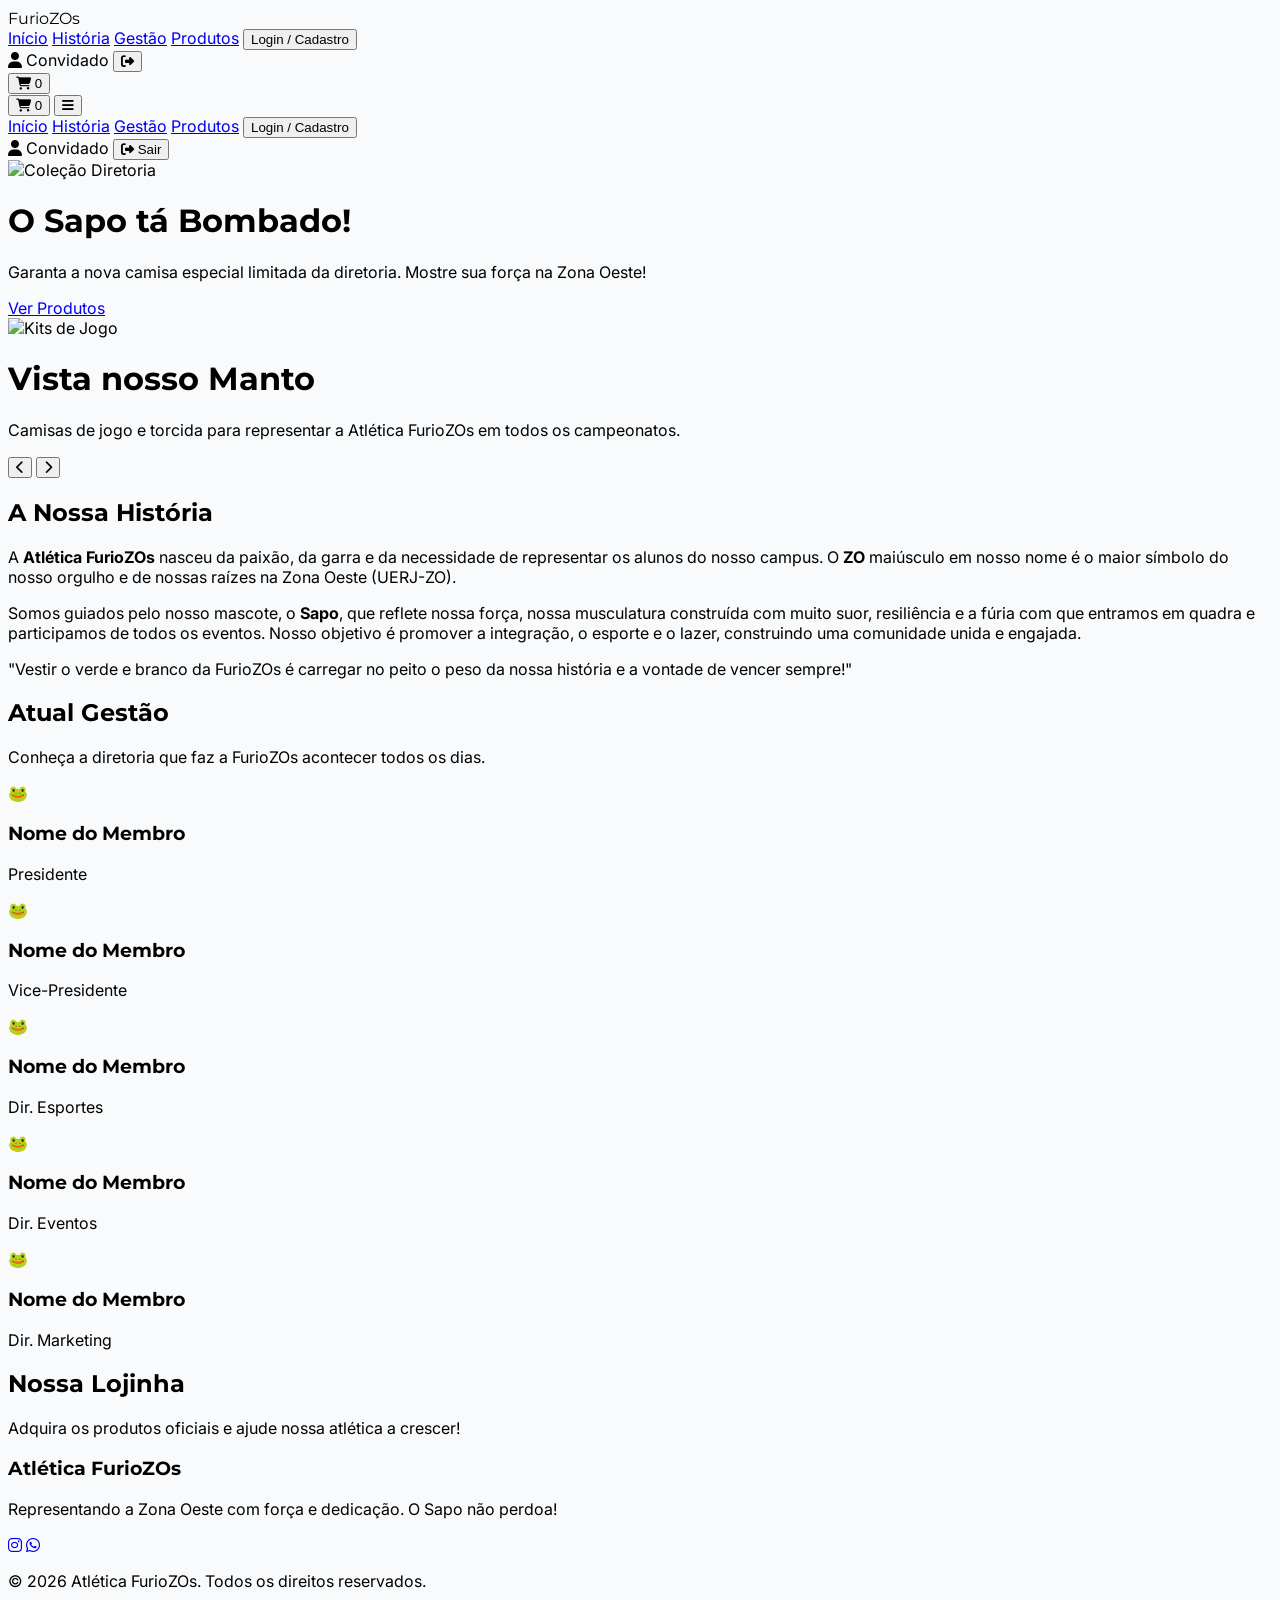
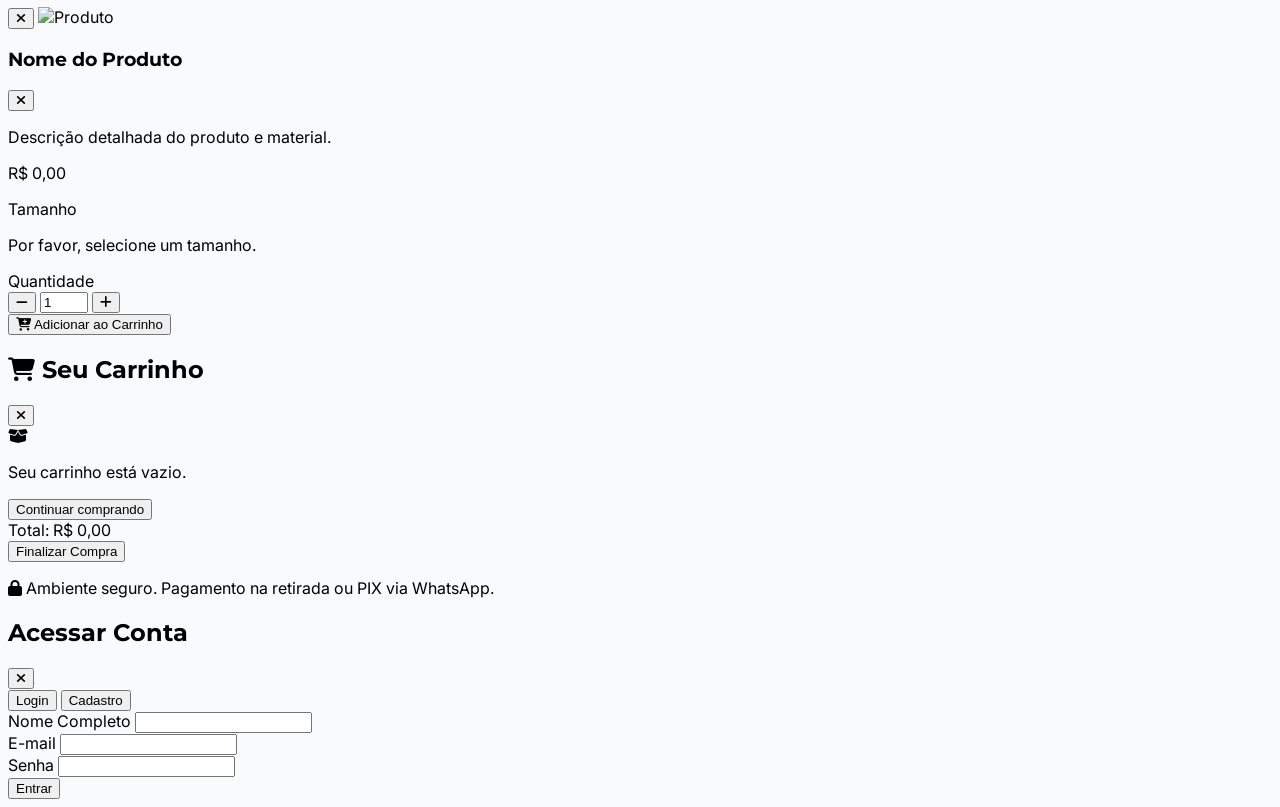
==== index.html @ 36b07b05 "FurioZOs" ====
<!DOCTYPE html>
<html lang="pt-BR">
<head>
    <meta charset="UTF-8">
    <meta name="viewport" content="width=device-width, initial-scale=1.0">
    <title>Atlética FurioZOs | Zona Oeste</title>
    
    <!-- Google Fonts -->
    <link href="https://fonts.googleapis.com/css2?family=Montserrat:wght@700;800&family=Inter:wght@400;500;600&display=swap" rel="stylesheet">
    
    <!-- FontAwesome -->
    <link rel="stylesheet" href="https://cdnjs.cloudflare.com/ajax/libs/font-awesome/6.4.0/css/all.min.css">
    
    <!-- Tailwind CSS (CDN) -->
    <script src="https://cdn.tailwindcss.com"></script>
    
    <!-- Configuração do Tailwind -->
    <script src="assets/js/tailwind-config.js"></script>
    
    <!-- Estilos Customizados -->
    <link rel="stylesheet" href="assets/css/style.css">
</head>
<body class="text-gray-800 antialiased pt-16 flex flex-col min-h-screen">

    <!-- Navbar -->
    <nav class="bg-furiozo-dark fixed w-full top-0 z-40 shadow-lg border-b-4 border-furiozo-light">
        <div class="max-w-7xl mx-auto px-4 sm:px-6 lg:px-8">
            <div class="flex justify-between items-center h-16">
                <!-- Logo -->
                <div class="flex items-center cursor-pointer" onclick="window.scrollTo(0,0)">
                    <span class="text-white font-sport text-2xl tracking-wider">
                        Furio<span class="text-furiozo-light text-3xl font-extrabold">ZOs</span>
                    </span>
                </div>
                
                <!-- Desktop Menu -->
                <div class="hidden md:flex items-center space-x-8">
                    <a href="#" class="text-white hover:text-furiozo-light font-medium transition-colors">Início</a>
                    <a href="#sobre" class="text-white hover:text-furiozo-light font-medium transition-colors">História</a>
                    <a href="#gestao" class="text-white hover:text-furiozo-light font-medium transition-colors">Gestão</a>
                    <a href="#produtos" class="text-white hover:text-furiozo-light font-medium transition-colors">Produtos</a>
                    
                    <button id="btn-login-nav" class="text-white bg-transparent border-2 border-furiozo-light hover:bg-furiozo-light hover:text-furiozo-dark px-4 py-2 rounded-full font-bold transition-all text-sm">
                        Login / Cadastro
                    </button>
                    <div id="user-info-nav" class="hidden text-furiozo-accent font-medium text-sm flex items-center gap-2">
                        <i class="fa-solid fa-user"></i> <span id="nav-username">Convidado</span>
                        <button id="btn-logout" class="ml-2 text-xs text-red-400 hover:text-red-300"><i class="fa-solid fa-sign-out-alt"></i></button>
                    </div>

                    <button id="btn-cart-nav" class="relative text-white hover:text-furiozo-light transition-colors">
                        <i class="fa-solid fa-shopping-cart text-xl"></i>
                        <span id="cart-badge" class="absolute -top-2 -right-2 bg-red-600 text-white text-xs font-bold rounded-full h-5 w-5 flex items-center justify-center">0</span>
                    </button>
                </div>

                <!-- Mobile Menu Button -->
                <div class="md:hidden flex items-center gap-4">
                    <button id="btn-cart-mobile" class="relative text-white hover:text-furiozo-light">
                        <i class="fa-solid fa-shopping-cart text-xl"></i>
                        <span id="cart-badge-mobile" class="absolute -top-2 -right-2 bg-red-600 text-white text-xs font-bold rounded-full h-5 w-5 flex items-center justify-center">0</span>
                    </button>
                    <button id="mobile-menu-btn" class="text-white hover:text-furiozo-light focus:outline-none">
                        <i class="fa-solid fa-bars text-2xl"></i>
                    </button>
                </div>
            </div>
        </div>

        <!-- Mobile Menu -->
        <div id="mobile-menu" class="hidden md:hidden bg-furiozo-dark border-t border-furiozo-light">
            <div class="px-2 pt-2 pb-3 space-y-1 sm:px-3">
                <a href="#" class="block px-3 py-2 rounded-md text-base font-medium text-white hover:bg-furiozo-light hover:text-furiozo-dark">Início</a>
                <a href="#sobre" class="block px-3 py-2 rounded-md text-base font-medium text-white hover:bg-furiozo-light hover:text-furiozo-dark">História</a>
                <a href="#gestao" class="block px-3 py-2 rounded-md text-base font-medium text-white hover:bg-furiozo-light hover:text-furiozo-dark">Gestão</a>
                <a href="#produtos" class="block px-3 py-2 rounded-md text-base font-medium text-white hover:bg-furiozo-light hover:text-furiozo-dark">Produtos</a>
                <button id="btn-login-mobile" class="w-full text-left block px-3 py-2 rounded-md text-base font-medium text-white hover:bg-furiozo-light hover:text-furiozo-dark">Login / Cadastro</button>
                <div id="user-info-mobile" class="hidden block px-3 py-2 text-furiozo-accent font-medium text-sm flex justify-between items-center">
                    <span><i class="fa-solid fa-user"></i> <span id="mobile-username">Convidado</span></span>
                    <button id="btn-logout-mobile" class="text-red-400"><i class="fa-solid fa-sign-out-alt"></i> Sair</button>
                </div>
            </div>
        </div>
    </nav>

    <!-- Hero Carousel -->
    <header class="relative w-full h-[400px] md:h-[500px] bg-gray-900 overflow-hidden">
        <div id="carousel" class="flex w-full h-full carousel-slide">
            <!-- Slide 1 -->
            <div class="min-w-full h-full relative">
                <img src="https://placehold.co/1200x500/1F4229/FFFFFF?text=Nova+Coleção+Diretoria" alt="Coleção Diretoria" class="w-full h-full object-cover opacity-60">
                <div class="absolute inset-0 flex flex-col items-center justify-center text-center p-4">
                    <h1 class="text-4xl md:text-6xl text-white font-sport mb-4 drop-shadow-lg uppercase italic">O Sapo tá <span class="text-furiozo-light">Bombado!</span></h1>
                    <p class="text-lg md:text-xl text-gray-200 mb-8 max-w-2xl font-medium">Garanta a nova camisa especial limitada da diretoria. Mostre sua força na Zona Oeste!</p>
                    <a href="#produtos" class="bg-furiozo-light text-furiozo-dark font-bold text-lg px-8 py-3 rounded-full hover:bg-white transition-all shadow-[0_0_15px_rgba(138,154,74,0.5)]">Ver Produtos</a>
                </div>
            </div>
            <!-- Slide 2 -->
            <div class="min-w-full h-full relative">
                <img src="https://placehold.co/1200x500/152c1b/8A9A4A?text=Kits+de+Jogo" alt="Kits de Jogo" class="w-full h-full object-cover opacity-70">
                <div class="absolute inset-0 flex flex-col items-center justify-center text-center p-4">
                    <h1 class="text-4xl md:text-6xl text-white font-sport mb-4 drop-shadow-lg uppercase italic">Vista nosso <span class="text-furiozo-light">Manto</span></h1>
                    <p class="text-lg md:text-xl text-gray-200 mb-8 max-w-2xl font-medium">Camisas de jogo e torcida para representar a Atlética FurioZOs em todos os campeonatos.</p>
                </div>
            </div>
        </div>
        <!-- Carousel Controls -->
        <button id="prev-slide" class="absolute left-4 top-1/2 transform -translate-y-1/2 bg-black/40 text-white p-3 rounded-full hover:bg-furiozo-light hover:text-furiozo-dark transition-colors z-10"><i class="fa-solid fa-chevron-left"></i></button>
        <button id="next-slide" class="absolute right-4 top-1/2 transform -translate-y-1/2 bg-black/40 text-white p-3 rounded-full hover:bg-furiozo-light hover:text-furiozo-dark transition-colors z-10"><i class="fa-solid fa-chevron-right"></i></button>
    </header>

    <main class="flex-grow">
        <!-- Seção: História -->
        <section id="sobre" class="py-16 bg-white">
            <div class="max-w-4xl mx-auto px-4 sm:px-6 lg:px-8 text-center">
                <h2 class="text-3xl md:text-4xl font-sport text-furiozo-dark uppercase mb-4">A Nossa <span class="text-furiozo-light">História</span></h2>
                <div class="h-1 w-24 bg-furiozo-light mx-auto mb-8 rounded"></div>
                <div class="text-gray-600 text-lg leading-relaxed space-y-6">
                    <p>A <strong class="text-furiozo-dark">Atlética FurioZOs</strong> nasceu da paixão, da garra e da necessidade de representar os alunos do nosso campus. O <strong class="text-furiozo-dark text-xl">ZO</strong> maiúsculo em nosso nome é o maior símbolo do nosso orgulho e de nossas raízes na Zona Oeste (UERJ-ZO).</p>
                    <p>Somos guiados pelo nosso mascote, o <strong class="text-furiozo-dark">Sapo</strong>, que reflete nossa força, nossa musculatura construída com muito suor, resiliência e a fúria com que entramos em quadra e participamos de todos os eventos. Nosso objetivo é promover a integração, o esporte e o lazer, construindo uma comunidade unida e engajada.</p>
                    <p class="font-bold text-furiozo-dark italic text-xl mt-8 p-6 bg-furiozo-accent/30 rounded-xl border-l-4 border-furiozo-light">
                        "Vestir o verde e branco da FurioZOs é carregar no peito o peso da nossa história e a vontade de vencer sempre!"
                    </p>
                </div>
            </div>
        </section>

        <!-- Seção: Gestão -->
        <section id="gestao" class="py-16 bg-gray-50 border-t border-gray-200">
            <div class="max-w-7xl mx-auto px-4 sm:px-6 lg:px-8 text-center">
                <h2 class="text-3xl md:text-4xl font-sport text-furiozo-dark uppercase mb-4">Atual <span class="text-furiozo-light">Gestão</span></h2>
                <div class="h-1 w-24 bg-furiozo-light mx-auto mb-4 rounded"></div>
                <p class="text-gray-600 mb-12">Conheça a diretoria que faz a FurioZOs acontecer todos os dias.</p>
                
                <div class="grid grid-cols-1 sm:grid-cols-2 lg:grid-cols-5 gap-6">
                    <!-- Card 1 -->
                    <div class="bg-white p-6 rounded-2xl shadow-sm border border-gray-100 hover:shadow-lg hover:-translate-y-1 transition-all duration-300">
                        <div class="text-6xl mb-4 drop-shadow-sm">🐸</div>
                        <h3 class="font-sport text-lg text-furiozo-dark font-bold">Nome do Membro</h3>
                        <p class="text-furiozo-light font-semibold text-sm uppercase tracking-wide mt-1">Presidente</p>
                    </div>
                    <!-- Card 2 -->
                    <div class="bg-white p-6 rounded-2xl shadow-sm border border-gray-100 hover:shadow-lg hover:-translate-y-1 transition-all duration-300">
                        <div class="text-6xl mb-4 drop-shadow-sm">🐸</div>
                        <h3 class="font-sport text-lg text-furiozo-dark font-bold">Nome do Membro</h3>
                        <p class="text-furiozo-light font-semibold text-sm uppercase tracking-wide mt-1">Vice-Presidente</p>
                    </div>
                    <!-- Card 3 -->
                    <div class="bg-white p-6 rounded-2xl shadow-sm border border-gray-100 hover:shadow-lg hover:-translate-y-1 transition-all duration-300">
                        <div class="text-6xl mb-4 drop-shadow-sm">🐸</div>
                        <h3 class="font-sport text-lg text-furiozo-dark font-bold">Nome do Membro</h3>
                        <p class="text-furiozo-light font-semibold text-sm uppercase tracking-wide mt-1">Dir. Esportes</p>
                    </div>
                    <!-- Card 4 -->
                    <div class="bg-white p-6 rounded-2xl shadow-sm border border-gray-100 hover:shadow-lg hover:-translate-y-1 transition-all duration-300">
                        <div class="text-6xl mb-4 drop-shadow-sm">🐸</div>
                        <h3 class="font-sport text-lg text-furiozo-dark font-bold">Nome do Membro</h3>
                        <p class="text-furiozo-light font-semibold text-sm uppercase tracking-wide mt-1">Dir. Eventos</p>
                    </div>
                    <!-- Card 5 -->
                    <div class="bg-white p-6 rounded-2xl shadow-sm border border-gray-100 hover:shadow-lg hover:-translate-y-1 transition-all duration-300">
                        <div class="text-6xl mb-4 drop-shadow-sm">🐸</div>
                        <h3 class="font-sport text-lg text-furiozo-dark font-bold">Nome do Membro</h3>
                        <p class="text-furiozo-light font-semibold text-sm uppercase tracking-wide mt-1">Dir. Marketing</p>
                    </div>
                </div>
            </div>
        </section>

        <!-- Shop Section -->
        <section id="produtos" class="py-16 bg-white border-t border-gray-200">
            <div class="max-w-7xl mx-auto px-4 sm:px-6 lg:px-8">
                <div class="text-center mb-12">
                    <h2 class="text-3xl md:text-4xl font-sport text-furiozo-dark uppercase">Nossa <span class="text-furiozo-light">Lojinha</span></h2>
                    <div class="h-1 w-24 bg-furiozo-light mx-auto mt-4 rounded"></div>
                    <p class="mt-4 text-gray-600">Adquira os produtos oficiais e ajude nossa atlética a crescer!</p>
                </div>

                <!-- Product Grid -->
                <div id="product-grid" class="grid grid-cols-1 sm:grid-cols-2 lg:grid-cols-3 xl:grid-cols-4 gap-8">
                    <!-- Cards will be injected by JS -->
                </div>
            </div>
        </section>
    </main>

    <!-- Footer -->
    <footer class="bg-furiozo-dark text-white py-8 border-t-4 border-furiozo-light">
        <div class="max-w-7xl mx-auto px-4 text-center">
            <h3 class="font-sport text-2xl mb-4">Atlética <span class="text-furiozo-light">FurioZOs</span></h3>
            <p class="text-gray-300 text-sm mb-4">Representando a Zona Oeste com força e dedicação. O Sapo não perdoa!</p>
            <div class="flex justify-center space-x-6 text-xl">
                <a href="#" class="text-gray-300 hover:text-furiozo-light transition-colors"><i class="fa-brands fa-instagram"></i></a>
                <a href="#" class="text-gray-300 hover:text-furiozo-light transition-colors"><i class="fa-brands fa-whatsapp"></i></a>
            </div>
            <p class="mt-8 text-xs text-gray-500">&copy; 2026 Atlética FurioZOs. Todos os direitos reservados.</p>
        </div>
    </footer>

    <!-- Modals and Overlays -->
    <div id="toast-container"></div>

    <!-- Backdrop for all modals -->
    <div id="modal-backdrop" class="fixed inset-0 bg-black/60 backdrop-blur-sm z-50 hidden opacity-0 transition-opacity duration-300"></div>

    <!-- Product Modal -->
    <div id="product-modal" class="fixed inset-0 z-50 hidden flex items-center justify-center p-4">
        <div class="bg-white rounded-2xl shadow-2xl max-w-3xl w-full overflow-hidden flex flex-col md:flex-row transform scale-95 opacity-0 transition-all duration-300" id="product-modal-content">
            <div class="md:w-1/2 bg-gray-100 flex items-center justify-center relative p-6">
                <button id="close-product-mobile" class="md:hidden absolute top-4 right-4 text-gray-500 hover:text-furiozo-dark text-2xl"><i class="fa-solid fa-times"></i></button>
                <img id="modal-product-img" src="" alt="Produto" class="max-w-full h-auto object-contain rounded-lg shadow-sm">
            </div>
            <div class="md:w-1/2 p-6 md:p-8 flex flex-col justify-between">
                <div>
                    <div class="flex justify-between items-start">
                        <h3 id="modal-product-name" class="text-2xl font-sport text-furiozo-dark uppercase mb-2">Nome do Produto</h3>
                        <button id="close-product" class="hidden md:block text-gray-400 hover:text-furiozo-dark text-xl transition-colors"><i class="fa-solid fa-times"></i></button>
                    </div>
                    <p id="modal-product-desc" class="text-gray-600 mb-4 text-sm">Descrição detalhada do produto e material.</p>
                    <p id="modal-product-price" class="text-3xl font-bold text-furiozo-light mb-6">R$ 0,00</p>

                    <!-- Variations -->
                    <div id="size-selector-container" class="mb-6 hidden">
                        <label class="block text-sm font-medium text-gray-700 mb-2">Tamanho</label>
                        <div class="flex space-x-3" id="size-options">
                            <!-- Sizes injected via JS -->
                        </div>
                        <p id="size-error" class="text-red-500 text-xs mt-1 hidden">Por favor, selecione um tamanho.</p>
                    </div>

                    <div class="mb-6">
                        <label class="block text-sm font-medium text-gray-700 mb-2">Quantidade</label>
                        <div class="flex items-center border border-gray-300 rounded-lg w-32 overflow-hidden">
                            <button id="qty-minus" class="px-3 py-2 bg-gray-100 hover:bg-gray-200 text-gray-600 transition-colors"><i class="fa-solid fa-minus"></i></button>
                            <input type="number" id="qty-input" value="1" min="1" max="10" class="w-full text-center py-2 bg-white text-gray-800 font-medium focus:outline-none" readonly>
                            <button id="qty-plus" class="px-3 py-2 bg-gray-100 hover:bg-gray-200 text-gray-600 transition-colors"><i class="fa-solid fa-plus"></i></button>
                        </div>
                    </div>
                </div>

                <button id="btn-add-to-cart" class="w-full bg-furiozo-dark text-white font-bold py-4 rounded-xl hover:bg-furiozo-light transition-colors uppercase tracking-wide shadow-md flex justify-center items-center gap-2">
                    <i class="fa-solid fa-cart-plus"></i> Adicionar ao Carrinho
                </button>
            </div>
        </div>
    </div>

    <!-- Cart Sidebar -->
    <div id="cart-sidebar" class="fixed inset-y-0 right-0 z-50 w-full md:w-[400px] bg-white shadow-[-5px_0_15px_rgba(0,0,0,0.1)] transform translate-x-full transition-transform duration-300 flex flex-col">
        <div class="p-6 bg-furiozo-dark text-white flex justify-between items-center border-b-4 border-furiozo-light">
            <h2 class="font-sport text-xl uppercase"><i class="fa-solid fa-shopping-cart mr-2"></i> Seu Carrinho</h2>
            <button id="close-cart" class="text-white hover:text-furiozo-light text-xl transition-colors"><i class="fa-solid fa-times"></i></button>
        </div>
        
        <div id="cart-items-container" class="flex-grow p-4 overflow-y-auto space-y-4 bg-gray-50">
            <!-- Cart items injected via JS -->
            <div id="empty-cart-msg" class="text-center text-gray-500 py-10 hidden">
                <i class="fa-solid fa-box-open text-4xl mb-3 text-gray-300"></i>
                <p>Seu carrinho está vazio.</p>
                <button id="btn-continue-shopping" class="mt-4 text-furiozo-light font-bold hover:underline">Continuar comprando</button>
            </div>
        </div>

        <div class="p-6 bg-white border-t border-gray-200 shadow-[0_-5px_10px_rgba(0,0,0,0.05)]">
            <div class="flex justify-between items-center mb-4 text-lg">
                <span class="font-medium text-gray-600">Total:</span>
                <span id="cart-total" class="font-bold text-2xl text-furiozo-dark">R$ 0,00</span>
            </div>
            <button id="btn-checkout" class="w-full bg-furiozo-light text-furiozo-dark font-bold py-4 rounded-xl hover:bg-furiozo-dark hover:text-white transition-colors uppercase tracking-wide">
                Finalizar Compra
            </button>
            <p class="text-xs text-center text-gray-500 mt-3"><i class="fa-solid fa-lock text-gray-400"></i> Ambiente seguro. Pagamento na retirada ou PIX via WhatsApp.</p>
        </div>
    </div>

    <!-- Auth Modal (Login/Register) -->
    <div id="auth-modal" class="fixed inset-0 z-50 hidden flex items-center justify-center p-4">
        <div class="bg-white rounded-2xl shadow-2xl w-full max-w-md overflow-hidden transform scale-95 opacity-0 transition-all duration-300" id="auth-modal-content">
            <div class="bg-furiozo-dark p-6 flex justify-between items-center border-b-4 border-furiozo-light">
                <h2 class="font-sport text-xl text-white uppercase" id="auth-title">Acessar Conta</h2>
                <button id="close-auth" class="text-white hover:text-furiozo-light text-xl transition-colors"><i class="fa-solid fa-times"></i></button>
            </div>
            
            <div class="p-6 md:p-8">
                <!-- Toggle Mode -->
                <div class="flex bg-gray-100 p-1 rounded-lg mb-6">
                    <button id="tab-login" class="flex-1 py-2 text-sm font-bold rounded-md bg-white shadow-sm text-furiozo-dark transition-all">Login</button>
                    <button id="tab-register" class="flex-1 py-2 text-sm font-bold rounded-md text-gray-500 hover:text-furiozo-dark transition-all">Cadastro</button>
                </div>

                <form id="auth-form" class="space-y-4">
                    <div id="name-field" class="hidden">
                        <label class="block text-sm font-medium text-gray-700 mb-1">Nome Completo</label>
                        <input type="text" id="auth-name" class="w-full px-4 py-2 border border-gray-300 rounded-lg focus:ring-2 focus:ring-furiozo-light focus:border-furiozo-light outline-none transition-all">
                    </div>
                    <div>
                        <label class="block text-sm font-medium text-gray-700 mb-1">E-mail</label>
                        <input type="email" id="auth-email" required class="w-full px-4 py-2 border border-gray-300 rounded-lg focus:ring-2 focus:ring-furiozo-light focus:border-furiozo-light outline-none transition-all">
                    </div>
                    <div>
                        <label class="block text-sm font-medium text-gray-700 mb-1">Senha</label>
                        <input type="password" id="auth-pass" required minlength="6" class="w-full px-4 py-2 border border-gray-300 rounded-lg focus:ring-2 focus:ring-furiozo-light focus:border-furiozo-light outline-none transition-all">
                    </div>
                    
                    <div id="auth-error" class="text-red-500 text-sm hidden font-medium text-center bg-red-50 p-2 rounded"></div>

                    <button type="submit" id="btn-auth-submit" class="w-full bg-furiozo-dark text-white font-bold py-3 rounded-lg hover:bg-furiozo-light transition-colors mt-2">
                        Entrar
                    </button>
                </form>
            </div>
        </div>
    </div>

    <!-- Scripts Principal -->
    <script type="module" src="assets/js/main.js"></script>
</body>
</html>
---- assets/css/style.css ----
/* style.css */
html {
  scroll-behavior: smooth;
}

body {
  font-family: 'Inter', sans-serif;
  background-color: #f8fafc;
}

h1,
h2,
h3,
.font-sport {
  font-family: 'Montserrat', sans-serif;
}

/* Custom Scrollbar */
::-webkit-scrollbar {
  width: 8px;
}

::-webkit-scrollbar-track {
  background: #f1f1f1;
}

::-webkit-scrollbar-thumb {
  background: #8A9A4A;
  border-radius: 4px;
}

::-webkit-scrollbar-thumb:hover {
  background: #1F4229;
}

/* Carousel Transitions */
.carousel-slide {
  transition: transform 0.5s ease-in-out;
}

/* Modal Transitions */
.modal-enter {
  opacity: 0;
  transform: scale(0.9);
}

.modal-enter-active {
  opacity: 1;
  transform: scale(1);
  transition: opacity 300ms, transform 300ms;
}

/* Toast */
#toast-container {
  position: fixed;
  bottom: 20px;
  right: 20px;
  z-index: 100;
}

.toast {
  background: #1F4229;
  color: white;
  padding: 12px 24px;
  border-radius: 8px;
  margin-top: 10px;
  box-shadow: 0 4px 6px rgba(0, 0, 0, 0.1);
  opacity: 0;
  animation: fadein 0.5s forwards, fadeout 0.5s 2.5s forwards;
  display: flex;
  align-items: center;
  gap: 8px;
  font-weight: 500;
}

@keyframes fadein {
  from {
    opacity: 0;
    transform: translateY(20px);
  }

  to {
    opacity: 1;
    transform: translateY(0);
  }
}

@keyframes fadeout {
  from {
    opacity: 1;
    transform: translateY(0);
  }

  to {
    opacity: 0;
    transform: translateY(20px);
  }
}
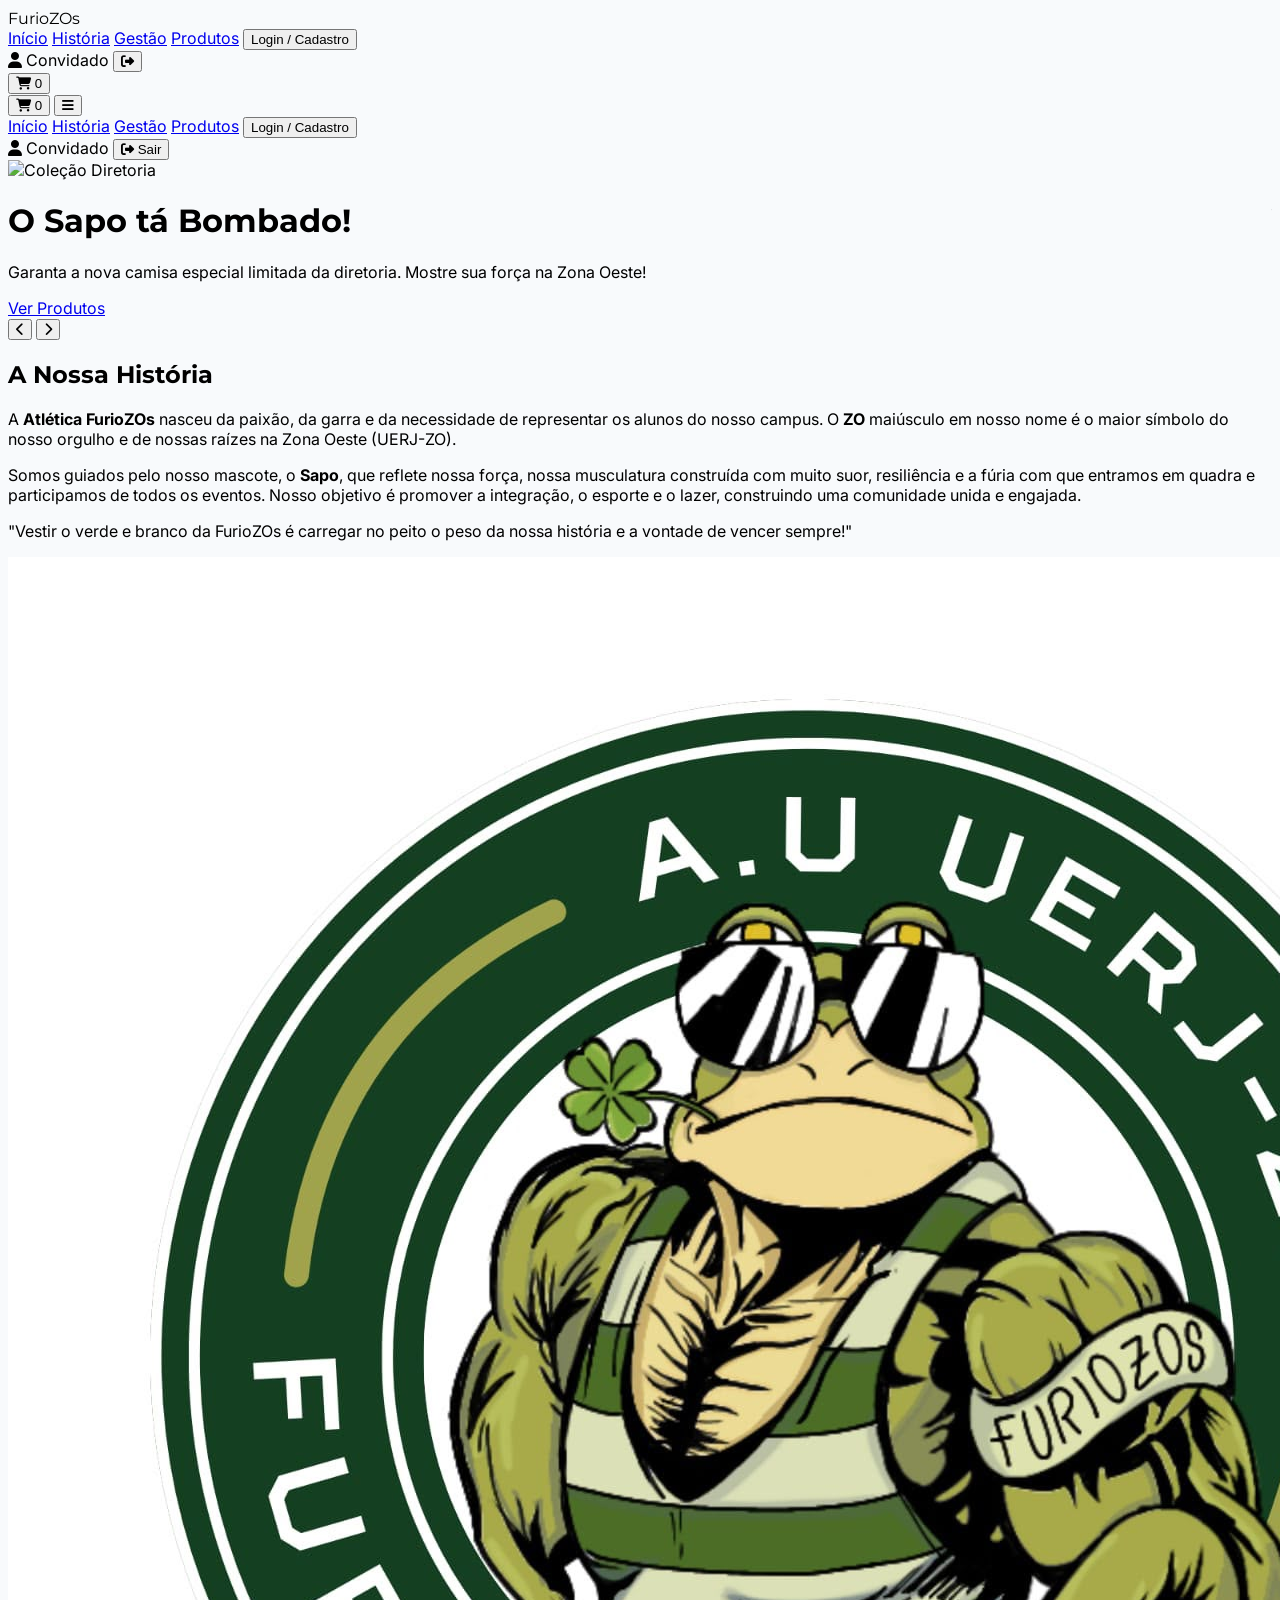
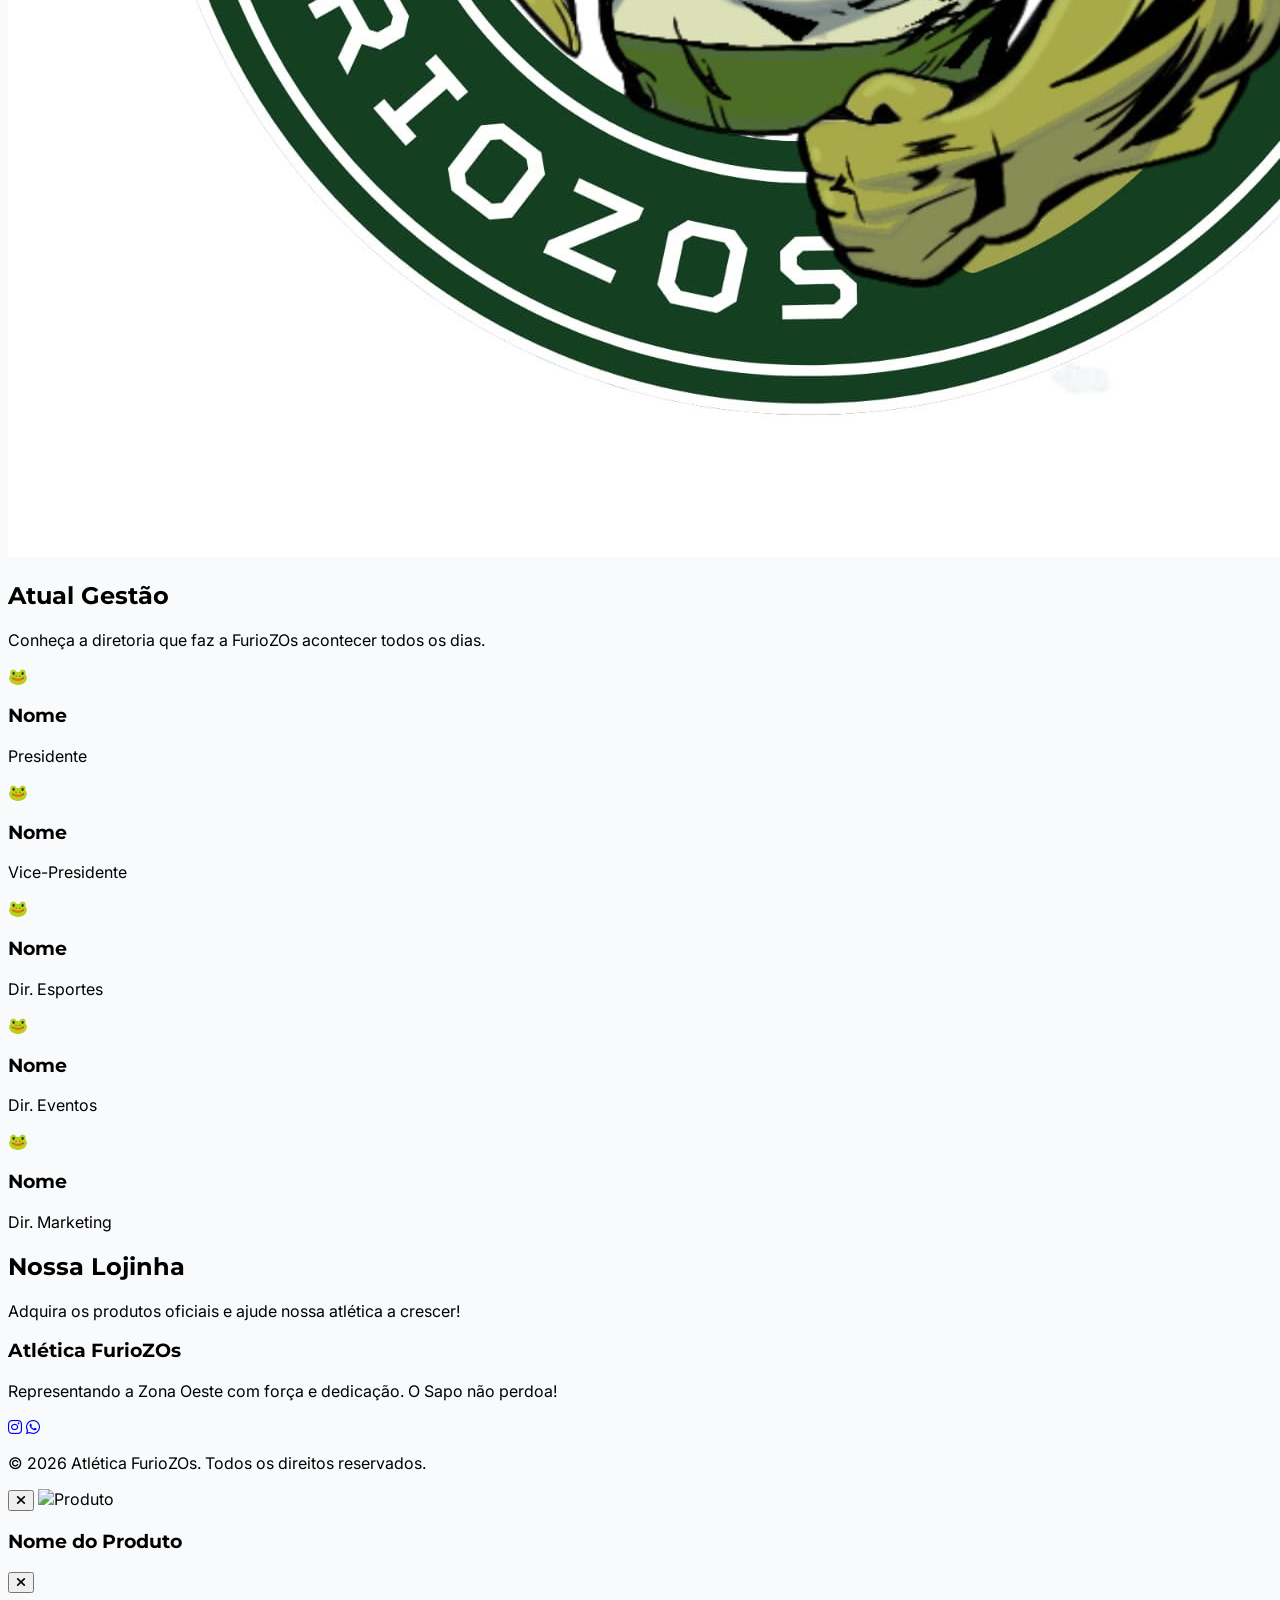
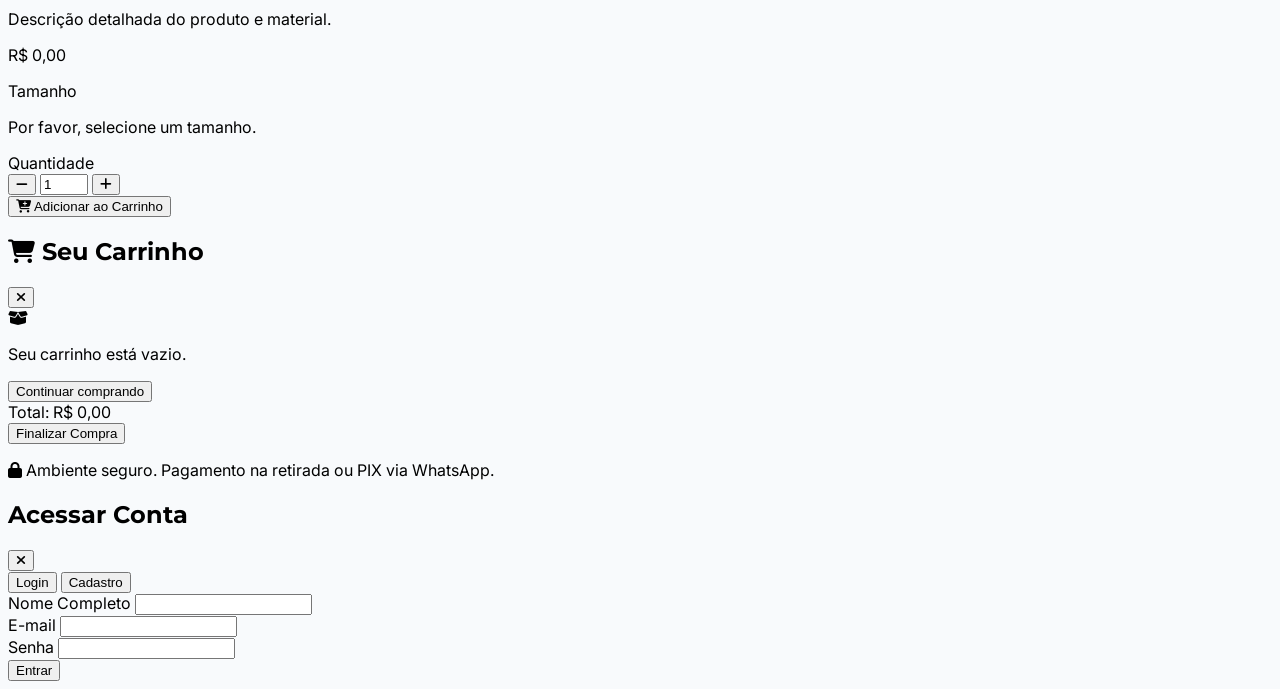
==== commit 2401a040: "Atualizando os codigos bases dos arquivos do site." ====
--- a/index.html
+++ b/index.html
@@ -14,13 +14,19 @@
     <!-- Tailwind CSS (CDN) -->
     <script src="https://cdn.tailwindcss.com"></script>
     
+    <!-- Swiper CSS -->
+    <link rel="stylesheet" href="https://cdn.jsdelivr.net/npm/swiper@11/swiper-bundle.min.css" />
+    
     <!-- Configuração do Tailwind -->
     <script src="assets/js/tailwind-config.js"></script>
     
     <!-- Estilos Customizados -->
     <link rel="stylesheet" href="assets/css/style.css">
 </head>
-<body class="text-gray-800 antialiased pt-16 flex flex-col min-h-screen">
+<body class="text-gray-800 antialiased pt-16 flex flex-col min-h-screen bg-furiozo-accent/10">
+
+    <!-- Marca d'água da Atlética de Fundo -->
+    <div class="fixed inset-0 z-[-1] pointer-events-none bg-[url('assets/img/logo-atletica.jpg')] bg-center bg-no-repeat bg-[length:500px] opacity-10"></div>
 
     <!-- Navbar -->
     <nav class="bg-furiozo-dark fixed w-full top-0 z-40 shadow-lg border-b-4 border-furiozo-light">
@@ -83,97 +89,118 @@
         </div>
     </nav>
 
-    <!-- Hero Carousel -->
-    <header class="relative w-full h-[400px] md:h-[500px] bg-gray-900 overflow-hidden">
-        <div id="carousel" class="flex w-full h-full carousel-slide">
-            <!-- Slide 1 -->
-            <div class="min-w-full h-full relative">
-                <img src="https://placehold.co/1200x500/1F4229/FFFFFF?text=Nova+Coleção+Diretoria" alt="Coleção Diretoria" class="w-full h-full object-cover opacity-60">
-                <div class="absolute inset-0 flex flex-col items-center justify-center text-center p-4">
-                    <h1 class="text-4xl md:text-6xl text-white font-sport mb-4 drop-shadow-lg uppercase italic">O Sapo tá <span class="text-furiozo-light">Bombado!</span></h1>
-                    <p class="text-lg md:text-xl text-gray-200 mb-8 max-w-2xl font-medium">Garanta a nova camisa especial limitada da diretoria. Mostre sua força na Zona Oeste!</p>
-                    <a href="#produtos" class="bg-furiozo-light text-furiozo-dark font-bold text-lg px-8 py-3 rounded-full hover:bg-white transition-all shadow-[0_0_15px_rgba(138,154,74,0.5)]">Ver Produtos</a>
-                </div>
-            </div>
-            <!-- Slide 2 -->
-            <div class="min-w-full h-full relative">
-                <img src="https://placehold.co/1200x500/152c1b/8A9A4A?text=Kits+de+Jogo" alt="Kits de Jogo" class="w-full h-full object-cover opacity-70">
-                <div class="absolute inset-0 flex flex-col items-center justify-center text-center p-4">
-                    <h1 class="text-4xl md:text-6xl text-white font-sport mb-4 drop-shadow-lg uppercase italic">Vista nosso <span class="text-furiozo-light">Manto</span></h1>
-                    <p class="text-lg md:text-xl text-gray-200 mb-8 max-w-2xl font-medium">Camisas de jogo e torcida para representar a Atlética FurioZOs em todos os campeonatos.</p>
-                </div>
-            </div>
-        </div>
-        <!-- Carousel Controls -->
+    <!-- Hero Carousel (Swiper) -->
+    <header class="relative w-full h-[400px] md:h-[500px] bg-gray-900 overflow-hidden border-b border-furiozo-light/50">
+        <!-- Swiper Container principal -->
+        <div class="swiper mySwiper w-full h-full">
+            <div class="swiper-wrapper">
+                
+                <!-- Slide 1 -->
+                <div class="swiper-slide relative">
+                    <img src="https://placehold.co/1200x500/1F4229/FFFFFF?text=Nova+Coleção+Diretoria" alt="Coleção Diretoria" class="w-full h-full object-cover opacity-60">
+                    <div class="absolute inset-0 flex flex-col items-center justify-center text-center p-4">
+                        <h1 class="text-4xl md:text-6xl text-white font-sport mb-4 drop-shadow-lg uppercase italic">O Sapo tá <span class="text-furiozo-light">Bombado!</span></h1>
+                        <p class="text-lg md:text-xl text-gray-200 mb-8 max-w-2xl font-medium">Garanta a nova camisa especial limitada da diretoria. Mostre sua força na Zona Oeste!</p>
+                        <a href="#produtos" class="bg-furiozo-light text-furiozo-dark font-bold text-lg px-8 py-3 rounded-full hover:bg-white transition-all shadow-[0_0_15px_rgba(138,154,74,0.5)]">Ver Produtos</a>
+                    </div>
+                </div>
+
+                <!-- Slide 2 -->
+                <div class="swiper-slide relative">
+                    <img src="https://placehold.co/1200x500/152c1b/8A9A4A?text=Kits+de+Jogo" alt="Kits de Jogo" class="w-full h-full object-cover opacity-70">
+                    <div class="absolute inset-0 flex flex-col items-center justify-center text-center p-4">
+                        <h1 class="text-4xl md:text-6xl text-white font-sport mb-4 drop-shadow-lg uppercase italic">Vista nosso <span class="text-furiozo-light">Manto</span></h1>
+                        <p class="text-lg md:text-xl text-gray-200 mb-8 max-w-2xl font-medium">Camisas de jogo e torcida para representar a Atlética FurioZOs em todos os campeonatos.</p>
+                    </div>
+                </div>
+
+            </div>
+        </div>
+
+        <!-- Botões de Controle por cima de tudo -->
         <button id="prev-slide" class="absolute left-4 top-1/2 transform -translate-y-1/2 bg-black/40 text-white p-3 rounded-full hover:bg-furiozo-light hover:text-furiozo-dark transition-colors z-10"><i class="fa-solid fa-chevron-left"></i></button>
         <button id="next-slide" class="absolute right-4 top-1/2 transform -translate-y-1/2 bg-black/40 text-white p-3 rounded-full hover:bg-furiozo-light hover:text-furiozo-dark transition-colors z-10"><i class="fa-solid fa-chevron-right"></i></button>
     </header>
 
     <main class="flex-grow">
         <!-- Seção: História -->
-        <section id="sobre" class="py-16 bg-white">
-            <div class="max-w-4xl mx-auto px-4 sm:px-6 lg:px-8 text-center">
-                <h2 class="text-3xl md:text-4xl font-sport text-furiozo-dark uppercase mb-4">A Nossa <span class="text-furiozo-light">História</span></h2>
-                <div class="h-1 w-24 bg-furiozo-light mx-auto mb-8 rounded"></div>
-                <div class="text-gray-600 text-lg leading-relaxed space-y-6">
-                    <p>A <strong class="text-furiozo-dark">Atlética FurioZOs</strong> nasceu da paixão, da garra e da necessidade de representar os alunos do nosso campus. O <strong class="text-furiozo-dark text-xl">ZO</strong> maiúsculo em nosso nome é o maior símbolo do nosso orgulho e de nossas raízes na Zona Oeste (UERJ-ZO).</p>
-                    <p>Somos guiados pelo nosso mascote, o <strong class="text-furiozo-dark">Sapo</strong>, que reflete nossa força, nossa musculatura construída com muito suor, resiliência e a fúria com que entramos em quadra e participamos de todos os eventos. Nosso objetivo é promover a integração, o esporte e o lazer, construindo uma comunidade unida e engajada.</p>
-                    <p class="font-bold text-furiozo-dark italic text-xl mt-8 p-6 bg-furiozo-accent/30 rounded-xl border-l-4 border-furiozo-light">
-                        "Vestir o verde e branco da FurioZOs é carregar no peito o peso da nossa história e a vontade de vencer sempre!"
-                    </p>
+        <section id="sobre" class="py-20 bg-furiozo-accent/30 overflow-hidden relative">
+            <div class="max-w-7xl mx-auto px-4 sm:px-6 lg:px-8">
+                <div class="grid grid-cols-1 lg:grid-cols-2 gap-12 items-center relative z-10">
+                    
+                    <!-- Coluna de Texto (Esquerda) -->
+                    <div class="text-left">
+                        <h2 class="text-3xl md:text-4xl font-sport text-furiozo-dark uppercase mb-4">A Nossa <span class="text-furiozo-light">História</span></h2>
+                        <div class="h-1 w-24 bg-furiozo-light mb-8 rounded"></div>
+                        
+                        <div class="text-gray-700 text-lg leading-relaxed space-y-6">
+                            <p>A <strong class="text-furiozo-dark">Atlética FurioZOs</strong> nasceu da paixão, da garra e da necessidade de representar os alunos do nosso campus. O <strong class="text-furiozo-dark text-xl">ZO</strong> maiúsculo em nosso nome é o maior símbolo do nosso orgulho e de nossas raízes na Zona Oeste (UERJ-ZO).</p>
+                            <p>Somos guiados pelo nosso mascote, o <strong class="text-furiozo-dark">Sapo</strong>, que reflete nossa força, nossa musculatura construída com muito suor, resiliência e a fúria com que entramos em quadra e participamos de todos os eventos. Nosso objetivo é promover a integração, o esporte e o lazer, construindo uma comunidade unida e engajada.</p>
+                            <p class="font-bold text-furiozo-dark italic text-xl mt-8 p-6 bg-white/80 backdrop-blur-sm rounded-xl border-l-4 border-furiozo-light shadow-sm">
+                                "Vestir o verde e branco da FurioZOs é carregar no peito o peso da nossa história e a vontade de vencer sempre!"
+                            </p>
+                        </div>
+                    </div>
+                    
+                    <!-- Coluna da Imagem (Direita) -->
+                    <div class="relative flex justify-center lg:justify-end mt-10 lg:mt-0">
+                        <img src="assets/img/historia.jpg" alt="História FurioZOs" class="rounded-2xl shadow-2xl object-cover w-full max-w-md relative z-10 hover:scale-[1.02] transition-transform duration-500 border-4 border-white">
+                        <!-- Offset shadow -->
+                        <div class="absolute bg-furiozo-light/40 w-full h-full max-w-md rounded-2xl top-6 -right-2 lg:-right-6 z-0"></div>
+                    </div>
+
                 </div>
             </div>
         </section>
 
         <!-- Seção: Gestão -->
-        <section id="gestao" class="py-16 bg-gray-50 border-t border-gray-200">
-            <div class="max-w-7xl mx-auto px-4 sm:px-6 lg:px-8 text-center">
-                <h2 class="text-3xl md:text-4xl font-sport text-furiozo-dark uppercase mb-4">Atual <span class="text-furiozo-light">Gestão</span></h2>
+        <section id="gestao" class="py-20 bg-furiozo-dark border-y-4 border-furiozo-light/50 relative">
+            <!-- Padrão decorativo sutil no fundo escuro -->
+            <div class="absolute inset-0 opacity-5 bg-[radial-gradient(circle_at_center,_var(--tw-gradient-stops))] from-white via-transparent to-transparent"></div>
+            
+            <div class="max-w-7xl mx-auto px-4 sm:px-6 lg:px-8 text-center relative z-10">
+                <h2 class="text-3xl md:text-4xl font-sport text-white uppercase mb-4">Atual <span class="text-furiozo-light">Gestão</span></h2>
                 <div class="h-1 w-24 bg-furiozo-light mx-auto mb-4 rounded"></div>
-                <p class="text-gray-600 mb-12">Conheça a diretoria que faz a FurioZOs acontecer todos os dias.</p>
+                <p class="text-gray-300 mb-12 text-lg">Conheça a diretoria que faz a FurioZOs acontecer todos os dias.</p>
                 
                 <div class="grid grid-cols-1 sm:grid-cols-2 lg:grid-cols-5 gap-6">
-                    <!-- Card 1 -->
-                    <div class="bg-white p-6 rounded-2xl shadow-sm border border-gray-100 hover:shadow-lg hover:-translate-y-1 transition-all duration-300">
-                        <div class="text-6xl mb-4 drop-shadow-sm">🐸</div>
-                        <h3 class="font-sport text-lg text-furiozo-dark font-bold">Nome do Membro</h3>
-                        <p class="text-furiozo-light font-semibold text-sm uppercase tracking-wide mt-1">Presidente</p>
-                    </div>
-                    <!-- Card 2 -->
-                    <div class="bg-white p-6 rounded-2xl shadow-sm border border-gray-100 hover:shadow-lg hover:-translate-y-1 transition-all duration-300">
-                        <div class="text-6xl mb-4 drop-shadow-sm">🐸</div>
-                        <h3 class="font-sport text-lg text-furiozo-dark font-bold">Nome do Membro</h3>
-                        <p class="text-furiozo-light font-semibold text-sm uppercase tracking-wide mt-1">Vice-Presidente</p>
-                    </div>
-                    <!-- Card 3 -->
-                    <div class="bg-white p-6 rounded-2xl shadow-sm border border-gray-100 hover:shadow-lg hover:-translate-y-1 transition-all duration-300">
-                        <div class="text-6xl mb-4 drop-shadow-sm">🐸</div>
-                        <h3 class="font-sport text-lg text-furiozo-dark font-bold">Nome do Membro</h3>
-                        <p class="text-furiozo-light font-semibold text-sm uppercase tracking-wide mt-1">Dir. Esportes</p>
-                    </div>
-                    <!-- Card 4 -->
-                    <div class="bg-white p-6 rounded-2xl shadow-sm border border-gray-100 hover:shadow-lg hover:-translate-y-1 transition-all duration-300">
-                        <div class="text-6xl mb-4 drop-shadow-sm">🐸</div>
-                        <h3 class="font-sport text-lg text-furiozo-dark font-bold">Nome do Membro</h3>
-                        <p class="text-furiozo-light font-semibold text-sm uppercase tracking-wide mt-1">Dir. Eventos</p>
-                    </div>
-                    <!-- Card 5 -->
-                    <div class="bg-white p-6 rounded-2xl shadow-sm border border-gray-100 hover:shadow-lg hover:-translate-y-1 transition-all duration-300">
-                        <div class="text-6xl mb-4 drop-shadow-sm">🐸</div>
-                        <h3 class="font-sport text-lg text-furiozo-dark font-bold">Nome do Membro</h3>
-                        <p class="text-furiozo-light font-semibold text-sm uppercase tracking-wide mt-1">Dir. Marketing</p>
+                    <!-- Cards (Mantidos brancos para dar contraste fortíssimo com o fundo verde escuro) -->
+                    <div class="bg-white p-6 rounded-2xl shadow-lg hover:shadow-furiozo-light/30 hover:-translate-y-2 transition-all duration-300 border-b-4 border-furiozo-light">
+                        <div class="text-6xl mb-4 drop-shadow-sm">🐸</div>
+                        <h3 class="font-sport text-lg text-furiozo-dark font-bold">Nome</h3>
+                        <p class="text-furiozo-light font-bold text-sm uppercase tracking-wide mt-1">Presidente</p>
+                    </div>
+                    <div class="bg-white p-6 rounded-2xl shadow-lg hover:shadow-furiozo-light/30 hover:-translate-y-2 transition-all duration-300 border-b-4 border-furiozo-light">
+                        <div class="text-6xl mb-4 drop-shadow-sm">🐸</div>
+                        <h3 class="font-sport text-lg text-furiozo-dark font-bold">Nome</h3>
+                        <p class="text-furiozo-light font-bold text-sm uppercase tracking-wide mt-1">Vice-Presidente</p>
+                    </div>
+                    <div class="bg-white p-6 rounded-2xl shadow-lg hover:shadow-furiozo-light/30 hover:-translate-y-2 transition-all duration-300 border-b-4 border-furiozo-light">
+                        <div class="text-6xl mb-4 drop-shadow-sm">🐸</div>
+                        <h3 class="font-sport text-lg text-furiozo-dark font-bold">Nome</h3>
+                        <p class="text-furiozo-light font-bold text-sm uppercase tracking-wide mt-1">Dir. Esportes</p>
+                    </div>
+                    <div class="bg-white p-6 rounded-2xl shadow-lg hover:shadow-furiozo-light/30 hover:-translate-y-2 transition-all duration-300 border-b-4 border-furiozo-light">
+                        <div class="text-6xl mb-4 drop-shadow-sm">🐸</div>
+                        <h3 class="font-sport text-lg text-furiozo-dark font-bold">Nome</h3>
+                        <p class="text-furiozo-light font-bold text-sm uppercase tracking-wide mt-1">Dir. Eventos</p>
+                    </div>
+                    <div class="bg-white p-6 rounded-2xl shadow-lg hover:shadow-furiozo-light/30 hover:-translate-y-2 transition-all duration-300 border-b-4 border-furiozo-light">
+                        <div class="text-6xl mb-4 drop-shadow-sm">🐸</div>
+                        <h3 class="font-sport text-lg text-furiozo-dark font-bold">Nome</h3>
+                        <p class="text-furiozo-light font-bold text-sm uppercase tracking-wide mt-1">Dir. Marketing</p>
                     </div>
                 </div>
             </div>
         </section>
 
         <!-- Shop Section -->
-        <section id="produtos" class="py-16 bg-white border-t border-gray-200">
+        <section id="produtos" class="py-20 bg-gradient-to-b from-furiozo-accent/60 to-furiozo-accent/20">
             <div class="max-w-7xl mx-auto px-4 sm:px-6 lg:px-8">
                 <div class="text-center mb-12">
                     <h2 class="text-3xl md:text-4xl font-sport text-furiozo-dark uppercase">Nossa <span class="text-furiozo-light">Lojinha</span></h2>
                     <div class="h-1 w-24 bg-furiozo-light mx-auto mt-4 rounded"></div>
-                    <p class="mt-4 text-gray-600">Adquira os produtos oficiais e ajude nossa atlética a crescer!</p>
+                    <p class="mt-4 text-gray-700 text-lg">Adquira os produtos oficiais e ajude nossa atlética a crescer!</p>
                 </div>
 
                 <!-- Product Grid -->
@@ -190,7 +217,7 @@
             <h3 class="font-sport text-2xl mb-4">Atlética <span class="text-furiozo-light">FurioZOs</span></h3>
             <p class="text-gray-300 text-sm mb-4">Representando a Zona Oeste com força e dedicação. O Sapo não perdoa!</p>
             <div class="flex justify-center space-x-6 text-xl">
-                <a href="#" class="text-gray-300 hover:text-furiozo-light transition-colors"><i class="fa-brands fa-instagram"></i></a>
+                <a href="https://www.instagram.com/atleticauerjzo/" class="text-gray-300 hover:text-furiozo-light transition-colors" target="_blank" rel="noopener noreferrer"><i class="fa-brands fa-instagram"></i></a>
                 <a href="#" class="text-gray-300 hover:text-furiozo-light transition-colors"><i class="fa-brands fa-whatsapp"></i></a>
             </div>
             <p class="mt-8 text-xs text-gray-500">&copy; 2026 Atlética FurioZOs. Todos os direitos reservados.</p>
@@ -219,12 +246,10 @@
                     <p id="modal-product-desc" class="text-gray-600 mb-4 text-sm">Descrição detalhada do produto e material.</p>
                     <p id="modal-product-price" class="text-3xl font-bold text-furiozo-light mb-6">R$ 0,00</p>
 
-                    <!-- Variations -->
                     <div id="size-selector-container" class="mb-6 hidden">
                         <label class="block text-sm font-medium text-gray-700 mb-2">Tamanho</label>
-                        <div class="flex space-x-3" id="size-options">
-                            <!-- Sizes injected via JS -->
-                        </div>
+                        <!-- Flex wrap adicionado aqui para tamanhos extras não quebrarem a tela -->
+                        <div class="flex flex-wrap gap-3" id="size-options"></div>
                         <p id="size-error" class="text-red-500 text-xs mt-1 hidden">Por favor, selecione um tamanho.</p>
                     </div>
 
@@ -253,7 +278,6 @@
         </div>
         
         <div id="cart-items-container" class="flex-grow p-4 overflow-y-auto space-y-4 bg-gray-50">
-            <!-- Cart items injected via JS -->
             <div id="empty-cart-msg" class="text-center text-gray-500 py-10 hidden">
                 <i class="fa-solid fa-box-open text-4xl mb-3 text-gray-300"></i>
                 <p>Seu carrinho está vazio.</p>
@@ -273,21 +297,18 @@
         </div>
     </div>
 
-    <!-- Auth Modal (Login/Register) -->
+    <!-- Auth Modal -->
     <div id="auth-modal" class="fixed inset-0 z-50 hidden flex items-center justify-center p-4">
         <div class="bg-white rounded-2xl shadow-2xl w-full max-w-md overflow-hidden transform scale-95 opacity-0 transition-all duration-300" id="auth-modal-content">
             <div class="bg-furiozo-dark p-6 flex justify-between items-center border-b-4 border-furiozo-light">
                 <h2 class="font-sport text-xl text-white uppercase" id="auth-title">Acessar Conta</h2>
                 <button id="close-auth" class="text-white hover:text-furiozo-light text-xl transition-colors"><i class="fa-solid fa-times"></i></button>
             </div>
-            
             <div class="p-6 md:p-8">
-                <!-- Toggle Mode -->
                 <div class="flex bg-gray-100 p-1 rounded-lg mb-6">
                     <button id="tab-login" class="flex-1 py-2 text-sm font-bold rounded-md bg-white shadow-sm text-furiozo-dark transition-all">Login</button>
                     <button id="tab-register" class="flex-1 py-2 text-sm font-bold rounded-md text-gray-500 hover:text-furiozo-dark transition-all">Cadastro</button>
                 </div>
-
                 <form id="auth-form" class="space-y-4">
                     <div id="name-field" class="hidden">
                         <label class="block text-sm font-medium text-gray-700 mb-1">Nome Completo</label>
@@ -301,9 +322,7 @@
                         <label class="block text-sm font-medium text-gray-700 mb-1">Senha</label>
                         <input type="password" id="auth-pass" required minlength="6" class="w-full px-4 py-2 border border-gray-300 rounded-lg focus:ring-2 focus:ring-furiozo-light focus:border-furiozo-light outline-none transition-all">
                     </div>
-                    
                     <div id="auth-error" class="text-red-500 text-sm hidden font-medium text-center bg-red-50 p-2 rounded"></div>
-
                     <button type="submit" id="btn-auth-submit" class="w-full bg-furiozo-dark text-white font-bold py-3 rounded-lg hover:bg-furiozo-light transition-colors mt-2">
                         Entrar
                     </button>
--- a/assets/css/style.css
+++ b/assets/css/style.css
@@ -1,98 +1,98 @@
 /* style.css */
 html {
-  scroll-behavior: smooth;
+	scroll-behavior: smooth;
 }
 
 body {
-  font-family: 'Inter', sans-serif;
-  background-color: #f8fafc;
+	font-family: 'Inter', sans-serif;
+	background-color: #f8fafc;
 }
 
 h1,
 h2,
 h3,
 .font-sport {
-  font-family: 'Montserrat', sans-serif;
+	font-family: 'Montserrat', sans-serif;
 }
 
 /* Custom Scrollbar */
 ::-webkit-scrollbar {
-  width: 8px;
+	width: 8px;
 }
 
 ::-webkit-scrollbar-track {
-  background: #f1f1f1;
+	background: #f1f1f1;
 }
 
 ::-webkit-scrollbar-thumb {
-  background: #8A9A4A;
-  border-radius: 4px;
+	background: #8A9A4A;
+	border-radius: 4px;
 }
 
 ::-webkit-scrollbar-thumb:hover {
-  background: #1F4229;
+	background: #1F4229;
 }
 
 /* Carousel Transitions */
 .carousel-slide {
-  transition: transform 0.5s ease-in-out;
+	transition: transform 0.5s ease-in-out;
 }
 
 /* Modal Transitions */
 .modal-enter {
-  opacity: 0;
-  transform: scale(0.9);
+	opacity: 0;
+	transform: scale(0.9);
 }
 
 .modal-enter-active {
-  opacity: 1;
-  transform: scale(1);
-  transition: opacity 300ms, transform 300ms;
+	opacity: 1;
+	transform: scale(1);
+	transition: opacity 300ms, transform 300ms;
 }
 
 /* Toast */
 #toast-container {
-  position: fixed;
-  bottom: 20px;
-  right: 20px;
-  z-index: 100;
+	position: fixed;
+	bottom: 20px;
+	right: 20px;
+	z-index: 100;
 }
 
 .toast {
-  background: #1F4229;
-  color: white;
-  padding: 12px 24px;
-  border-radius: 8px;
-  margin-top: 10px;
-  box-shadow: 0 4px 6px rgba(0, 0, 0, 0.1);
-  opacity: 0;
-  animation: fadein 0.5s forwards, fadeout 0.5s 2.5s forwards;
-  display: flex;
-  align-items: center;
-  gap: 8px;
-  font-weight: 500;
+	background: #1F4229;
+	color: white;
+	padding: 12px 24px;
+	border-radius: 8px;
+	margin-top: 10px;
+	box-shadow: 0 4px 6px rgba(0, 0, 0, 0.1);
+	opacity: 0;
+	animation: fadein 0.5s forwards, fadeout 0.5s 2.5s forwards;
+	display: flex;
+	align-items: center;
+	gap: 8px;
+	font-weight: 500;
 }
 
 @keyframes fadein {
-  from {
-    opacity: 0;
-    transform: translateY(20px);
-  }
+	from {
+		opacity: 0;
+		transform: translateY(20px);
+	}
 
-  to {
-    opacity: 1;
-    transform: translateY(0);
-  }
+	to {
+		opacity: 1;
+		transform: translateY(0);
+	}
 }
 
 @keyframes fadeout {
-  from {
-    opacity: 1;
-    transform: translateY(0);
-  }
+	from {
+		opacity: 1;
+		transform: translateY(0);
+	}
 
-  to {
-    opacity: 0;
-    transform: translateY(20px);
-  }
-}
+	to {
+		opacity: 0;
+		transform: translateY(20px);
+	}
+}
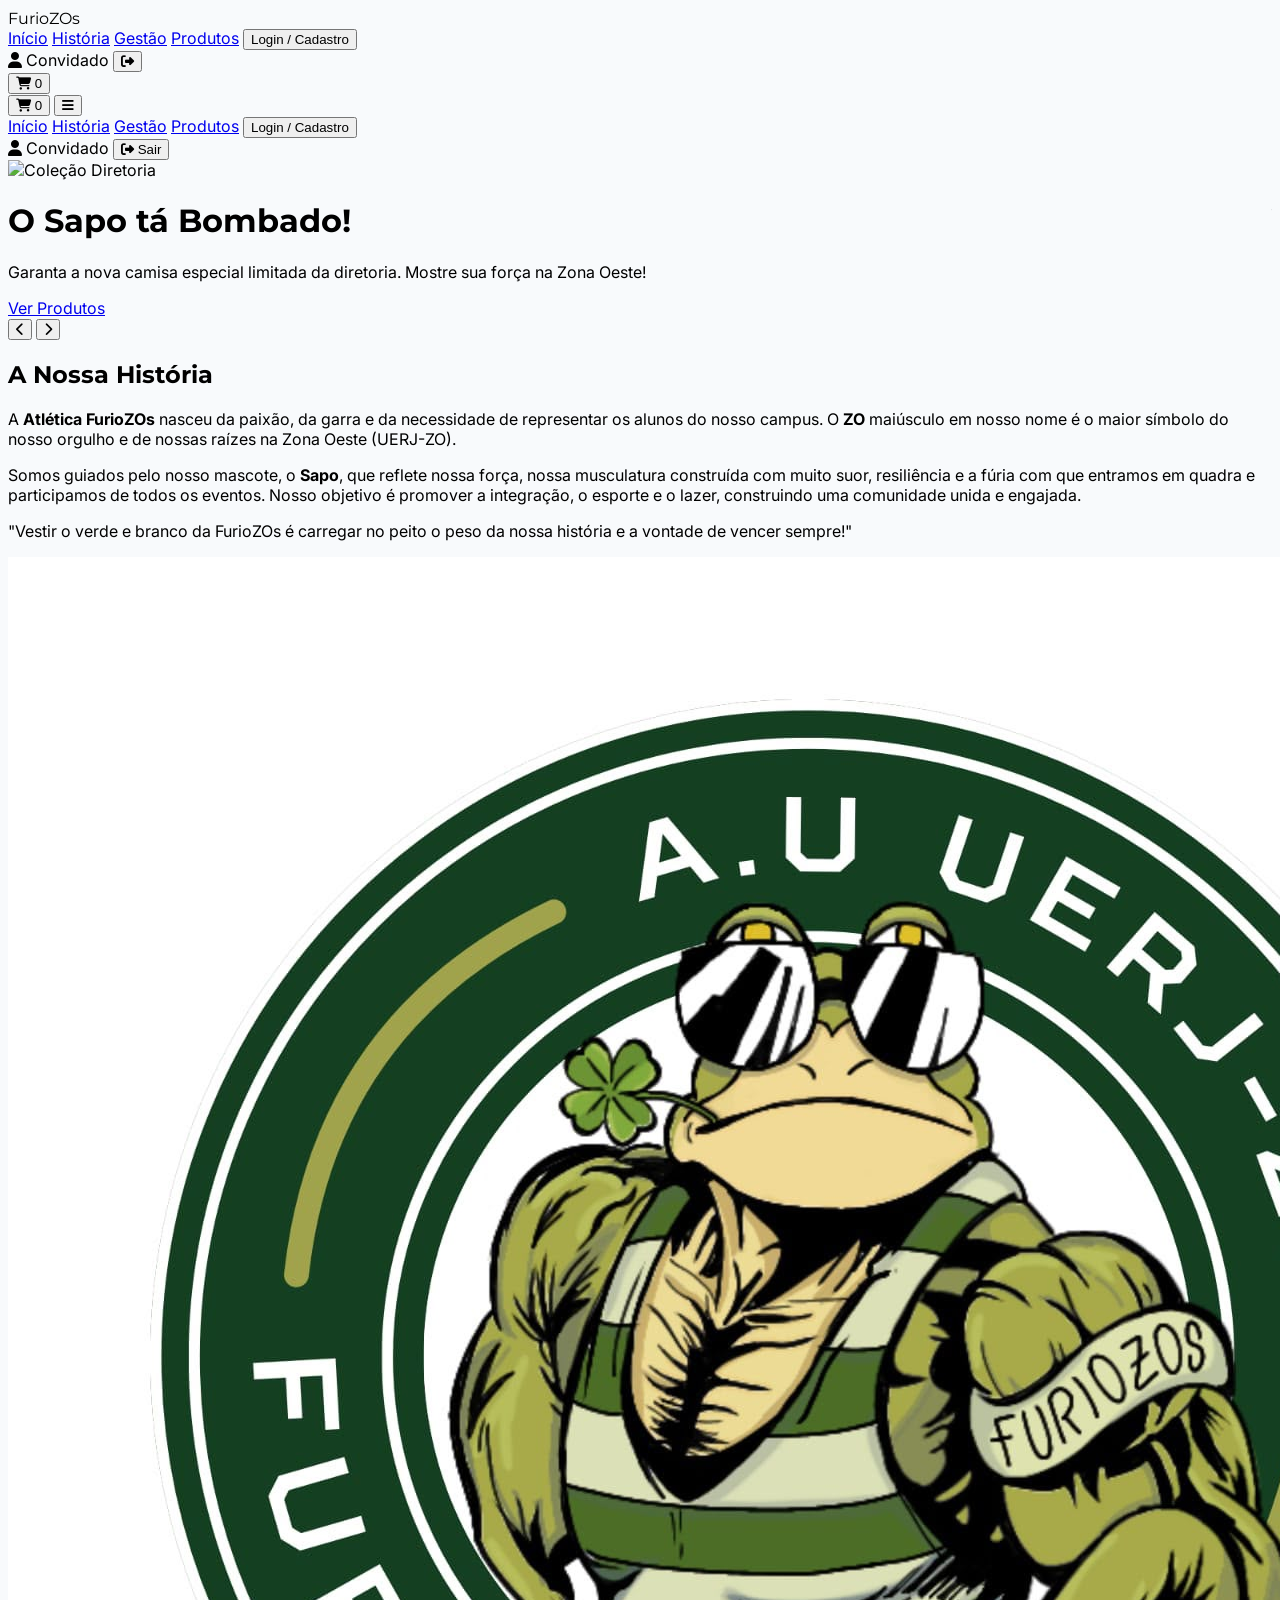
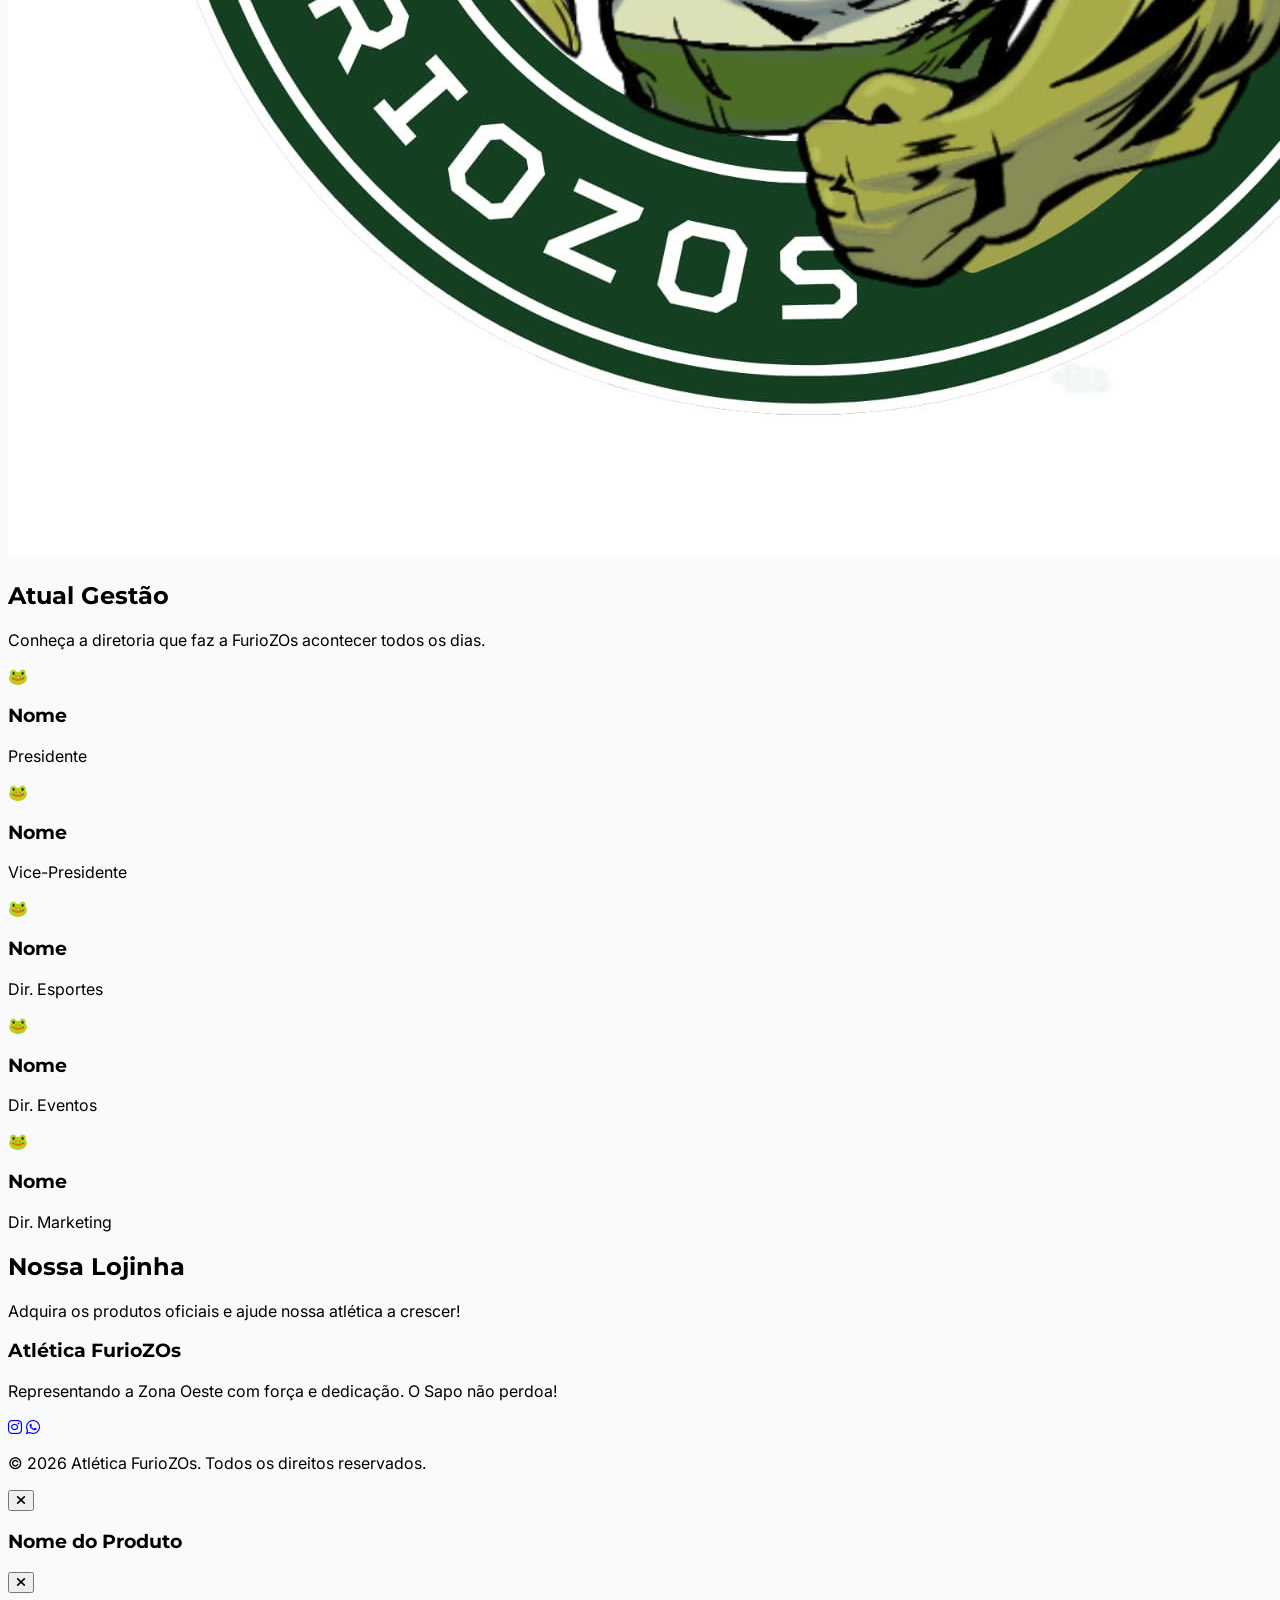
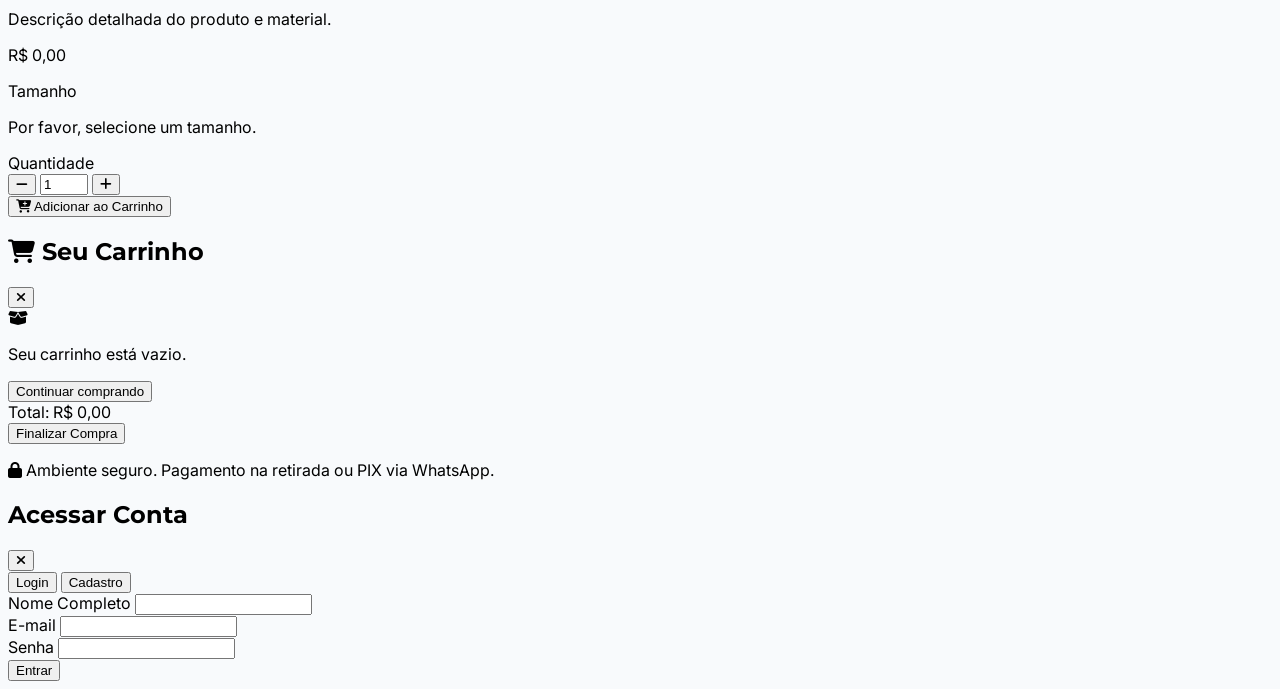
==== commit f8c64aeb: "Adicionando novas imagens de produtos, modificando html e js." ====
--- a/index.html
+++ b/index.html
@@ -232,12 +232,26 @@
 
     <!-- Product Modal -->
     <div id="product-modal" class="fixed inset-0 z-50 hidden flex items-center justify-center p-4">
-        <div class="bg-white rounded-2xl shadow-2xl max-w-3xl w-full overflow-hidden flex flex-col md:flex-row transform scale-95 opacity-0 transition-all duration-300" id="product-modal-content">
-            <div class="md:w-1/2 bg-gray-100 flex items-center justify-center relative p-6">
-                <button id="close-product-mobile" class="md:hidden absolute top-4 right-4 text-gray-500 hover:text-furiozo-dark text-2xl"><i class="fa-solid fa-times"></i></button>
-                <img id="modal-product-img" src="" alt="Produto" class="max-w-full h-auto object-contain rounded-lg shadow-sm">
-            </div>
-            <div class="md:w-1/2 p-6 md:p-8 flex flex-col justify-between">
+        <div class="bg-white rounded-2xl shadow-2xl max-w-4xl w-full overflow-hidden flex flex-col md:flex-row transform scale-95 opacity-0 transition-all duration-300" id="product-modal-content">
+            
+            <!-- ESQUERDA: Carrossel de Fotos do Produto -->
+            <div class="md:w-1/2 bg-gray-100 relative p-0 overflow-hidden flex items-center">
+                <button id="close-product-mobile" class="md:hidden absolute top-4 right-4 text-gray-500 hover:text-furiozo-dark text-2xl z-20 bg-white/50 rounded-full w-8 h-8 flex items-center justify-center"><i class="fa-solid fa-times"></i></button>
+                
+                <div class="swiper modalSwiper w-full h-full min-h-[300px] md:min-h-[450px]">
+                    <div class="swiper-wrapper" id="modal-swiper-wrapper">
+                        <!-- As fotos serão injetadas aqui pelo JS -->
+                    </div>
+                    <!-- Bolinhas de paginação -->
+                    <div class="swiper-pagination !bottom-2"></div>
+                    <!-- Setinhas laterais -->
+                    <div class="swiper-button-next !text-furiozo-dark scale-75"></div>
+                    <div class="swiper-button-prev !text-furiozo-dark scale-75"></div>
+                </div>
+            </div>
+
+            <!-- DIREITA: Informações e Compra -->
+            <div class="md:w-1/2 p-6 md:p-8 flex flex-col justify-between max-h-[85vh] overflow-y-auto">
                 <div>
                     <div class="flex justify-between items-start">
                         <h3 id="modal-product-name" class="text-2xl font-sport text-furiozo-dark uppercase mb-2">Nome do Produto</h3>
@@ -248,7 +262,6 @@
 
                     <div id="size-selector-container" class="mb-6 hidden">
                         <label class="block text-sm font-medium text-gray-700 mb-2">Tamanho</label>
-                        <!-- Flex wrap adicionado aqui para tamanhos extras não quebrarem a tela -->
                         <div class="flex flex-wrap gap-3" id="size-options"></div>
                         <p id="size-error" class="text-red-500 text-xs mt-1 hidden">Por favor, selecione um tamanho.</p>
                     </div>
@@ -263,7 +276,7 @@
                     </div>
                 </div>
 
-                <button id="btn-add-to-cart" class="w-full bg-furiozo-dark text-white font-bold py-4 rounded-xl hover:bg-furiozo-light transition-colors uppercase tracking-wide shadow-md flex justify-center items-center gap-2">
+                <button id="btn-add-to-cart" class="w-full bg-furiozo-dark text-white font-bold py-4 rounded-xl hover:bg-furiozo-light transition-colors uppercase tracking-wide shadow-md flex justify-center items-center gap-2 mt-4">
                     <i class="fa-solid fa-cart-plus"></i> Adicionar ao Carrinho
                 </button>
             </div>
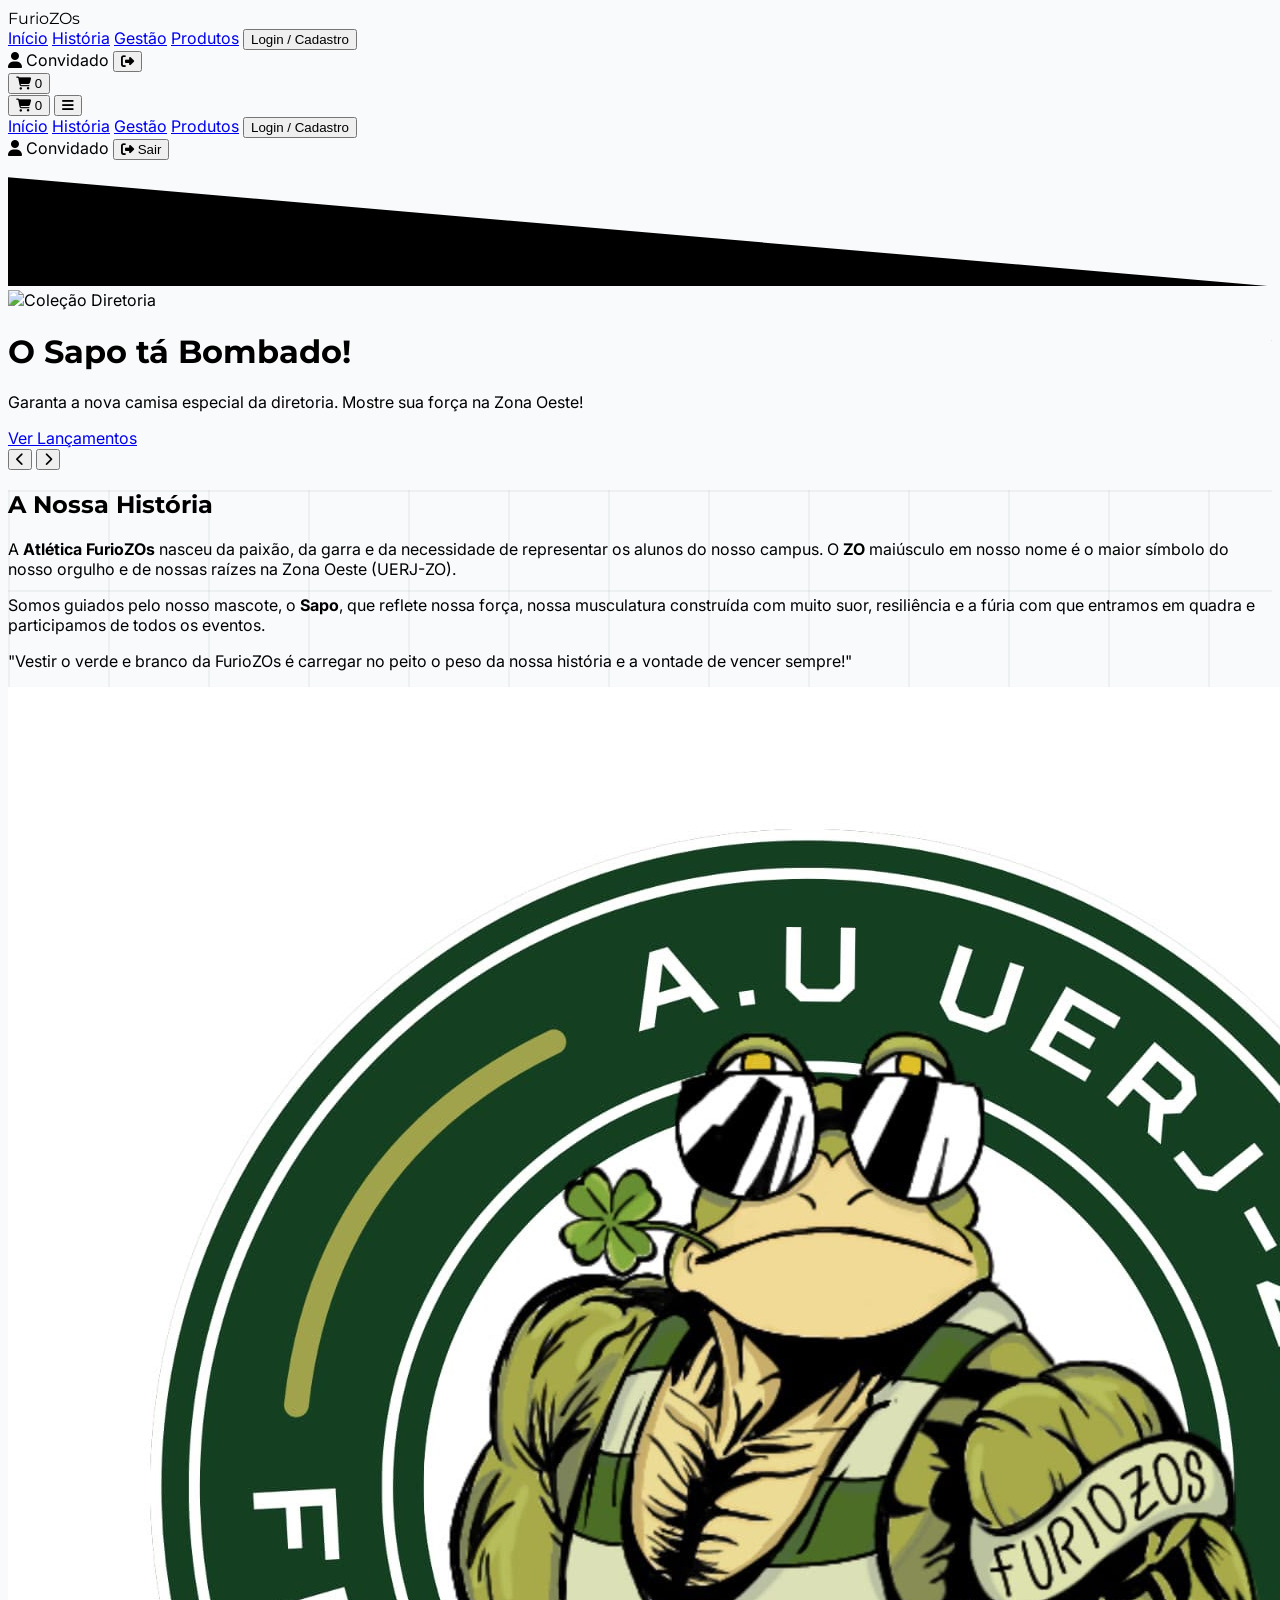
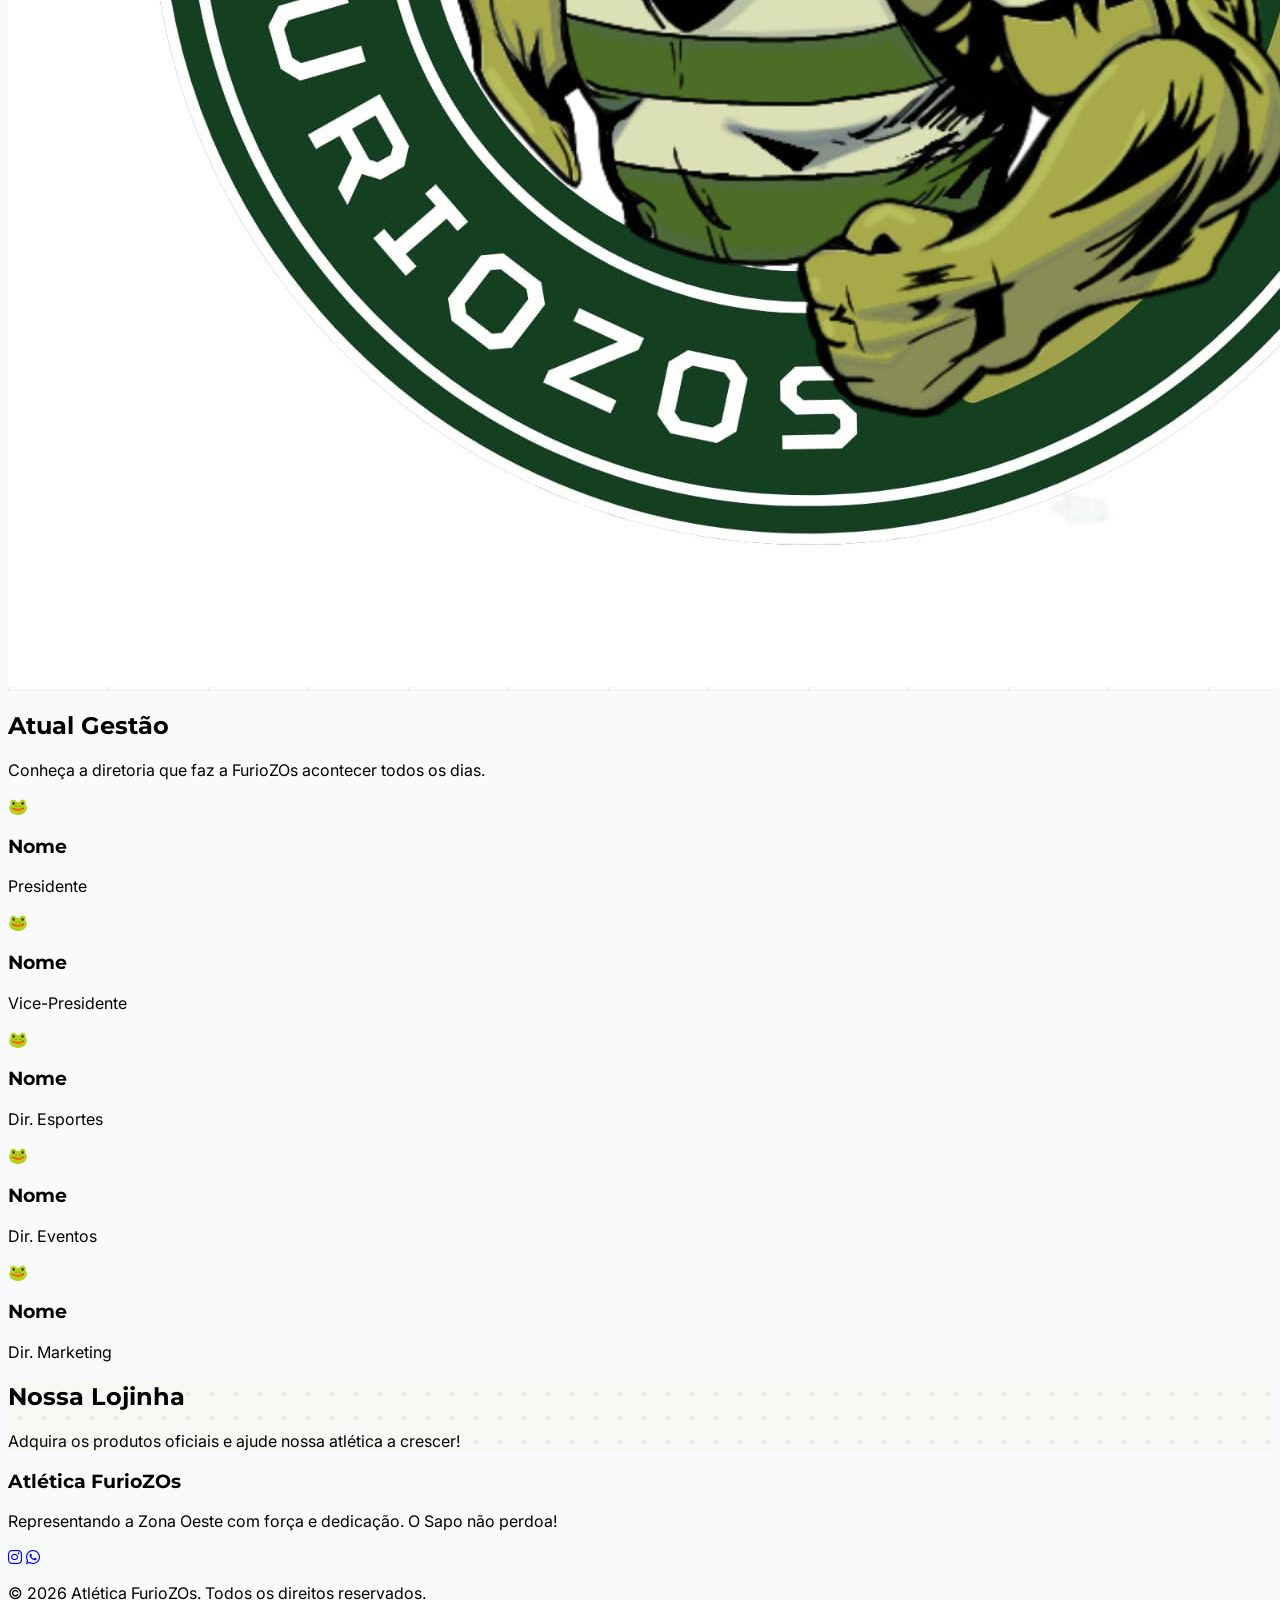
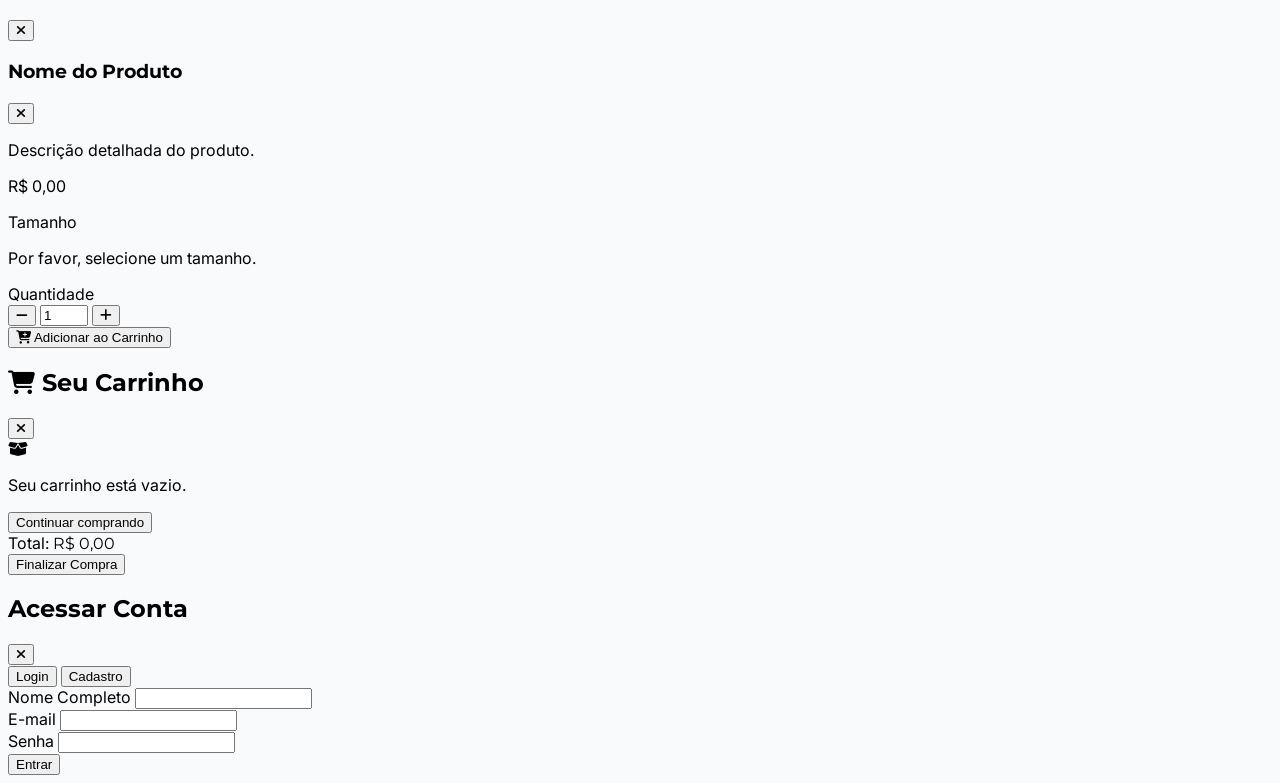
==== commit ac831f5d: "Novas mudanças no site, incluindo melhorias na interface." ====
--- a/index.html
+++ b/index.html
@@ -6,7 +6,7 @@
     <title>Atlética FurioZOs | Zona Oeste</title>
     
     <!-- Google Fonts -->
-    <link href="https://fonts.googleapis.com/css2?family=Montserrat:wght@700;800&family=Inter:wght@400;500;600&display=swap" rel="stylesheet">
+    <link href="https://fonts.googleapis.com/css2?family=Montserrat:wght@700;800;900&family=Inter:wght@400;500;600&display=swap" rel="stylesheet">
     
     <!-- FontAwesome -->
     <link rel="stylesheet" href="https://cdnjs.cloudflare.com/ajax/libs/font-awesome/6.4.0/css/all.min.css">
@@ -20,53 +20,90 @@
     <!-- Configuração do Tailwind -->
     <script src="assets/js/tailwind-config.js"></script>
     
-    <!-- Estilos Customizados -->
+    <!-- Estilos Customizados e Efeitos Esportivos -->
     <link rel="stylesheet" href="assets/css/style.css">
+    <style>
+        /* Animação de flutuação para a gestão */
+        @keyframes float {
+            0%, 100% { transform: translateY(0) rotate(0deg); }
+            50% { transform: translateY(-12px) rotate(3deg); }
+        }
+        .animate-float { animation: float 3.5s ease-in-out infinite; }
+        
+        /* Textura: Linhas de Velocidade (Sublinhados) */
+        .bg-stripes { background: repeating-linear-gradient(45deg, #8A9A4A, #8A9A4A 8px, transparent 8px, transparent 16px); }
+        .bg-stripes-neon { background: repeating-linear-gradient(45deg, #ccff00, #ccff00 8px, transparent 8px, transparent 16px); }
+        
+        /* Textura: Malha Tática (Fundo Escuro Gestão) */
+        .bg-dryfit { 
+            background-image: radial-gradient(rgba(255,255,255,0.1) 2px, transparent 2px); 
+            background-size: 15px 15px; 
+        }
+        
+        /* Textura: Marcação de Quadra (Fundo História) */
+        .bg-court {
+            background-image: 
+                linear-gradient(to right, rgba(31,66,41,0.05) 2px, transparent 2px),
+                linear-gradient(to bottom, rgba(31,66,41,0.05) 2px, transparent 2px); 
+            background-size: 100px 100px; 
+        }
+
+        /* NOVA TEXTURA: Tecido Esportivo Mesh (Fundo Loja) */
+        .bg-mesh {
+            background-color: #f7f9f4; /* Fundo off-white com toque mínimo de verde */
+            background-image: radial-gradient(rgba(31,66,41,0.08) 2px, transparent 2px);
+            background-size: 24px 24px;
+        }
+    </style>
 </head>
-<body class="text-gray-800 antialiased pt-16 flex flex-col min-h-screen bg-furiozo-accent/10">
+<body class="text-gray-800 antialiased pt-16 flex flex-col min-h-screen bg-[#eaf2e3] relative overflow-x-hidden">
+
+    <!-- ACENTOS NÉON / LUZES DE FUNDO -->
+    <div class="fixed top-[-10%] left-[-10%] w-[500px] h-[500px] bg-furiozo-light/30 rounded-full blur-[120px] pointer-events-none z-[-2]"></div>
+    <div class="fixed bottom-[20%] right-[-10%] w-[600px] h-[600px] bg-furiozo-dark/15 rounded-full blur-[150px] pointer-events-none z-[-2]"></div>
 
     <!-- Marca d'água da Atlética de Fundo -->
-    <div class="fixed inset-0 z-[-1] pointer-events-none bg-[url('assets/img/logo-atletica.jpg')] bg-center bg-no-repeat bg-[length:500px] opacity-10"></div>
+    <div class="fixed inset-0 z-[-1] pointer-events-none bg-[url('assets/img/logo-atletica.jpg')] bg-center bg-no-repeat bg-[length:500px] opacity-5"></div>
 
     <!-- Navbar -->
-    <nav class="bg-furiozo-dark fixed w-full top-0 z-40 shadow-lg border-b-4 border-furiozo-light">
+    <nav class="bg-furiozo-dark fixed w-full top-0 z-50 shadow-lg border-b-4 border-[#ccff00]">
         <div class="max-w-7xl mx-auto px-4 sm:px-6 lg:px-8">
             <div class="flex justify-between items-center h-16">
                 <!-- Logo -->
-                <div class="flex items-center cursor-pointer" onclick="window.scrollTo(0,0)">
+                <div class="flex items-center cursor-pointer transform hover:scale-105 transition-transform" onclick="window.scrollTo(0,0)">
                     <span class="text-white font-sport text-2xl tracking-wider">
-                        Furio<span class="text-furiozo-light text-3xl font-extrabold">ZOs</span>
+                        Furio<span class="text-transparent bg-clip-text bg-gradient-to-r from-[#ccff00] to-furiozo-light text-3xl font-extrabold drop-shadow-[0_0_8px_rgba(204,255,0,0.3)]">ZOs</span>
                     </span>
                 </div>
                 
                 <!-- Desktop Menu -->
                 <div class="hidden md:flex items-center space-x-8">
-                    <a href="#" class="text-white hover:text-furiozo-light font-medium transition-colors">Início</a>
-                    <a href="#sobre" class="text-white hover:text-furiozo-light font-medium transition-colors">História</a>
-                    <a href="#gestao" class="text-white hover:text-furiozo-light font-medium transition-colors">Gestão</a>
-                    <a href="#produtos" class="text-white hover:text-furiozo-light font-medium transition-colors">Produtos</a>
+                    <a href="#" class="text-white hover:text-[#ccff00] font-medium transition-colors">Início</a>
+                    <a href="#sobre" class="text-white hover:text-[#ccff00] font-medium transition-colors">História</a>
+                    <a href="#gestao" class="text-white hover:text-[#ccff00] font-medium transition-colors">Gestão</a>
+                    <a href="#produtos" class="text-white hover:text-[#ccff00] font-medium transition-colors">Produtos</a>
                     
-                    <button id="btn-login-nav" class="text-white bg-transparent border-2 border-furiozo-light hover:bg-furiozo-light hover:text-furiozo-dark px-4 py-2 rounded-full font-bold transition-all text-sm">
+                    <button id="btn-login-nav" class="text-white bg-transparent border-2 border-[#ccff00] hover:bg-[#ccff00] hover:text-furiozo-dark px-5 py-2 rounded-full font-bold transition-all text-sm shadow-[0_0_10px_rgba(204,255,0,0.2)]">
                         Login / Cadastro
                     </button>
-                    <div id="user-info-nav" class="hidden text-furiozo-accent font-medium text-sm flex items-center gap-2">
+                    <div id="user-info-nav" class="hidden text-[#ccff00] font-medium text-sm flex items-center gap-2">
                         <i class="fa-solid fa-user"></i> <span id="nav-username">Convidado</span>
                         <button id="btn-logout" class="ml-2 text-xs text-red-400 hover:text-red-300"><i class="fa-solid fa-sign-out-alt"></i></button>
                     </div>
 
-                    <button id="btn-cart-nav" class="relative text-white hover:text-furiozo-light transition-colors">
+                    <button id="btn-cart-nav" class="relative text-white hover:text-[#ccff00] transition-colors transform hover:scale-110">
                         <i class="fa-solid fa-shopping-cart text-xl"></i>
-                        <span id="cart-badge" class="absolute -top-2 -right-2 bg-red-600 text-white text-xs font-bold rounded-full h-5 w-5 flex items-center justify-center">0</span>
+                        <span id="cart-badge" class="absolute -top-2 -right-3 bg-[#ccff00] text-furiozo-dark text-xs font-black rounded-full h-5 w-5 flex items-center justify-center shadow-[0_0_8px_rgba(204,255,0,0.6)]">0</span>
                     </button>
                 </div>
 
                 <!-- Mobile Menu Button -->
-                <div class="md:hidden flex items-center gap-4">
-                    <button id="btn-cart-mobile" class="relative text-white hover:text-furiozo-light">
+                <div class="md:hidden flex items-center gap-5">
+                    <button id="btn-cart-mobile" class="relative text-white hover:text-[#ccff00]">
                         <i class="fa-solid fa-shopping-cart text-xl"></i>
-                        <span id="cart-badge-mobile" class="absolute -top-2 -right-2 bg-red-600 text-white text-xs font-bold rounded-full h-5 w-5 flex items-center justify-center">0</span>
-                    </button>
-                    <button id="mobile-menu-btn" class="text-white hover:text-furiozo-light focus:outline-none">
+                        <span id="cart-badge-mobile" class="absolute -top-2 -right-2 bg-[#ccff00] text-furiozo-dark text-xs font-black rounded-full h-5 w-5 flex items-center justify-center shadow-lg">0</span>
+                    </button>
+                    <button id="mobile-menu-btn" class="text-white hover:text-[#ccff00] focus:outline-none">
                         <i class="fa-solid fa-bars text-2xl"></i>
                     </button>
                 </div>
@@ -74,133 +111,130 @@
         </div>
 
         <!-- Mobile Menu -->
-        <div id="mobile-menu" class="hidden md:hidden bg-furiozo-dark border-t border-furiozo-light">
-            <div class="px-2 pt-2 pb-3 space-y-1 sm:px-3">
-                <a href="#" class="block px-3 py-2 rounded-md text-base font-medium text-white hover:bg-furiozo-light hover:text-furiozo-dark">Início</a>
-                <a href="#sobre" class="block px-3 py-2 rounded-md text-base font-medium text-white hover:bg-furiozo-light hover:text-furiozo-dark">História</a>
-                <a href="#gestao" class="block px-3 py-2 rounded-md text-base font-medium text-white hover:bg-furiozo-light hover:text-furiozo-dark">Gestão</a>
-                <a href="#produtos" class="block px-3 py-2 rounded-md text-base font-medium text-white hover:bg-furiozo-light hover:text-furiozo-dark">Produtos</a>
-                <button id="btn-login-mobile" class="w-full text-left block px-3 py-2 rounded-md text-base font-medium text-white hover:bg-furiozo-light hover:text-furiozo-dark">Login / Cadastro</button>
-                <div id="user-info-mobile" class="hidden block px-3 py-2 text-furiozo-accent font-medium text-sm flex justify-between items-center">
-                    <span><i class="fa-solid fa-user"></i> <span id="mobile-username">Convidado</span></span>
-                    <button id="btn-logout-mobile" class="text-red-400"><i class="fa-solid fa-sign-out-alt"></i> Sair</button>
+        <div id="mobile-menu" class="hidden md:hidden bg-furiozo-dark border-t border-[#ccff00] absolute w-full z-40">
+            <div class="px-2 pt-2 pb-4 space-y-1 sm:px-3">
+                <a href="#" class="block px-3 py-2 rounded-md text-base font-medium text-white hover:bg-[#ccff00] hover:text-furiozo-dark">Início</a>
+                <a href="#sobre" class="block px-3 py-2 rounded-md text-base font-medium text-white hover:bg-[#ccff00] hover:text-furiozo-dark">História</a>
+                <a href="#gestao" class="block px-3 py-2 rounded-md text-base font-medium text-white hover:bg-[#ccff00] hover:text-furiozo-dark">Gestão</a>
+                <a href="#produtos" class="block px-3 py-2 rounded-md text-base font-medium text-white hover:bg-[#ccff00] hover:text-furiozo-dark">Produtos</a>
+                <button id="btn-login-mobile" class="w-full mt-2 text-left block px-3 py-3 rounded-md text-base font-bold bg-[#ccff00] text-furiozo-dark">Login / Cadastro</button>
+                <div id="user-info-mobile" class="hidden block px-3 py-3 mt-2 bg-white/10 rounded-md text-[#ccff00] font-medium text-sm flex justify-between items-center">
+                    <span><i class="fa-solid fa-user mr-2"></i> <span id="mobile-username">Convidado</span></span>
+                    <button id="btn-logout-mobile" class="text-red-400 bg-red-400/10 px-3 py-1 rounded"><i class="fa-solid fa-sign-out-alt"></i> Sair</button>
                 </div>
             </div>
         </div>
     </nav>
 
-    <!-- Hero Carousel (Swiper) -->
-    <header class="relative w-full h-[400px] md:h-[500px] bg-gray-900 overflow-hidden border-b border-furiozo-light/50">
-        <!-- Swiper Container principal -->
+    <!-- Hero Carousel -->
+    <header class="relative w-full h-[400px] md:h-[550px] bg-gray-900 overflow-hidden border-b-4 border-furiozo-light">
+        <!-- Corte angular na imagem do topo -->
+        <div class="absolute bottom-0 left-0 w-full overflow-hidden leading-none z-20 transform translate-y-1">
+            <svg class="relative block w-[calc(100%+1.3px)] h-[40px] md:h-[70px]" data-name="Layer 1" xmlns="http://www.w3.org/2000/svg" viewBox="0 0 1200 120" preserveAspectRatio="none">
+                <path d="M1200 120L0 16.48 0 120 1200 120z" class="fill-[#eaf2e3]"></path>
+            </svg>
+        </div>
+
         <div class="swiper mySwiper w-full h-full">
             <div class="swiper-wrapper">
-                
-                <!-- Slide 1 -->
                 <div class="swiper-slide relative">
-                    <img src="https://placehold.co/1200x500/1F4229/FFFFFF?text=Nova+Coleção+Diretoria" alt="Coleção Diretoria" class="w-full h-full object-cover opacity-60">
+                    <img src="https://placehold.co/1200x550/1F4229/FFFFFF?text=Nova+Coleção+Diretoria" alt="Coleção Diretoria" class="w-full h-full object-cover opacity-60">
                     <div class="absolute inset-0 flex flex-col items-center justify-center text-center p-4">
-                        <h1 class="text-4xl md:text-6xl text-white font-sport mb-4 drop-shadow-lg uppercase italic">O Sapo tá <span class="text-furiozo-light">Bombado!</span></h1>
-                        <p class="text-lg md:text-xl text-gray-200 mb-8 max-w-2xl font-medium">Garanta a nova camisa especial limitada da diretoria. Mostre sua força na Zona Oeste!</p>
-                        <a href="#produtos" class="bg-furiozo-light text-furiozo-dark font-bold text-lg px-8 py-3 rounded-full hover:bg-white transition-all shadow-[0_0_15px_rgba(138,154,74,0.5)]">Ver Produtos</a>
-                    </div>
-                </div>
-
-                <!-- Slide 2 -->
+                        <h1 class="text-4xl md:text-6xl text-white font-sport font-black mb-4 drop-shadow-lg uppercase italic">O Sapo tá <span class="text-transparent bg-clip-text bg-gradient-to-r from-[#ccff00] to-white drop-shadow-[0_0_15px_rgba(204,255,0,0.4)]">Bombado!</span></h1>
+                        <p class="text-lg md:text-2xl text-gray-200 mb-8 max-w-2xl font-medium drop-shadow-md">Garanta a nova camisa especial da diretoria. Mostre sua força na Zona Oeste!</p>
+                        <a href="#produtos" class="bg-[#ccff00] text-furiozo-dark font-black text-lg px-8 py-3 rounded-full hover:bg-white hover:scale-105 transition-all shadow-[0_0_20px_rgba(204,255,0,0.5)] uppercase tracking-wide">Ver Lançamentos</a>
+                    </div>
+                </div>
                 <div class="swiper-slide relative">
-                    <img src="https://placehold.co/1200x500/152c1b/8A9A4A?text=Kits+de+Jogo" alt="Kits de Jogo" class="w-full h-full object-cover opacity-70">
+                    <img src="https://placehold.co/1200x550/152c1b/8A9A4A?text=Kits+de+Jogo" alt="Kits de Jogo" class="w-full h-full object-cover opacity-70">
                     <div class="absolute inset-0 flex flex-col items-center justify-center text-center p-4">
-                        <h1 class="text-4xl md:text-6xl text-white font-sport mb-4 drop-shadow-lg uppercase italic">Vista nosso <span class="text-furiozo-light">Manto</span></h1>
-                        <p class="text-lg md:text-xl text-gray-200 mb-8 max-w-2xl font-medium">Camisas de jogo e torcida para representar a Atlética FurioZOs em todos os campeonatos.</p>
-                    </div>
-                </div>
-
-            </div>
-        </div>
-
-        <!-- Botões de Controle por cima de tudo -->
-        <button id="prev-slide" class="absolute left-4 top-1/2 transform -translate-y-1/2 bg-black/40 text-white p-3 rounded-full hover:bg-furiozo-light hover:text-furiozo-dark transition-colors z-10"><i class="fa-solid fa-chevron-left"></i></button>
-        <button id="next-slide" class="absolute right-4 top-1/2 transform -translate-y-1/2 bg-black/40 text-white p-3 rounded-full hover:bg-furiozo-light hover:text-furiozo-dark transition-colors z-10"><i class="fa-solid fa-chevron-right"></i></button>
+                        <h1 class="text-4xl md:text-6xl text-white font-sport font-black mb-4 drop-shadow-lg uppercase italic">Vista nosso <span class="text-transparent bg-clip-text bg-gradient-to-r from-[#ccff00] to-white">Manto</span></h1>
+                        <p class="text-lg md:text-2xl text-gray-200 mb-8 max-w-2xl font-medium drop-shadow-md">Camisas de jogo e torcida para representar a Atlética FurioZOs em todos os campeonatos.</p>
+                    </div>
+                </div>
+            </div>
+        </div>
+
+        <button id="prev-slide" class="absolute left-4 top-1/2 transform -translate-y-1/2 bg-black/40 text-white p-3 rounded-full hover:bg-[#ccff00] hover:text-furiozo-dark transition-colors z-30"><i class="fa-solid fa-chevron-left"></i></button>
+        <button id="next-slide" class="absolute right-4 top-1/2 transform -translate-y-1/2 bg-black/40 text-white p-3 rounded-full hover:bg-[#ccff00] hover:text-furiozo-dark transition-colors z-30"><i class="fa-solid fa-chevron-right"></i></button>
     </header>
 
     <main class="flex-grow">
         <!-- Seção: História -->
-        <section id="sobre" class="py-20 bg-furiozo-accent/30 overflow-hidden relative">
-            <div class="max-w-7xl mx-auto px-4 sm:px-6 lg:px-8">
-                <div class="grid grid-cols-1 lg:grid-cols-2 gap-12 items-center relative z-10">
-                    
-                    <!-- Coluna de Texto (Esquerda) -->
+        <section id="sobre" class="pt-20 pb-32 bg-furiozo-accent/20 bg-court relative overflow-hidden">
+            <div class="max-w-7xl mx-auto px-4 sm:px-6 lg:px-8 relative z-10">
+                <div class="grid grid-cols-1 lg:grid-cols-2 gap-12 items-center">
                     <div class="text-left">
-                        <h2 class="text-3xl md:text-4xl font-sport text-furiozo-dark uppercase mb-4">A Nossa <span class="text-furiozo-light">História</span></h2>
-                        <div class="h-1 w-24 bg-furiozo-light mb-8 rounded"></div>
+                        <h2 class="text-3xl md:text-5xl font-sport font-black text-furiozo-dark uppercase mb-4 tracking-tight">A Nossa <span class="text-transparent bg-clip-text bg-gradient-to-r from-[#8A9A4A] to-green-600">História</span></h2>
                         
-                        <div class="text-gray-700 text-lg leading-relaxed space-y-6">
-                            <p>A <strong class="text-furiozo-dark">Atlética FurioZOs</strong> nasceu da paixão, da garra e da necessidade de representar os alunos do nosso campus. O <strong class="text-furiozo-dark text-xl">ZO</strong> maiúsculo em nosso nome é o maior símbolo do nosso orgulho e de nossas raízes na Zona Oeste (UERJ-ZO).</p>
-                            <p>Somos guiados pelo nosso mascote, o <strong class="text-furiozo-dark">Sapo</strong>, que reflete nossa força, nossa musculatura construída com muito suor, resiliência e a fúria com que entramos em quadra e participamos de todos os eventos. Nosso objetivo é promover a integração, o esporte e o lazer, construindo uma comunidade unida e engajada.</p>
-                            <p class="font-bold text-furiozo-dark italic text-xl mt-8 p-6 bg-white/80 backdrop-blur-sm rounded-xl border-l-4 border-furiozo-light shadow-sm">
+                        <!-- Linha de Velocidade -->
+                        <div class="h-2 w-32 bg-stripes mb-8 rounded shadow-sm"></div>
+                        
+                        <div class="text-gray-800 text-lg leading-relaxed space-y-6 font-medium">
+                            <p>A <strong class="text-furiozo-dark font-black">Atlética FurioZOs</strong> nasceu da paixão, da garra e da necessidade de representar os alunos do nosso campus. O <strong class="text-furiozo-dark text-xl font-black">ZO</strong> maiúsculo em nosso nome é o maior símbolo do nosso orgulho e de nossas raízes na Zona Oeste (UERJ-ZO).</p>
+                            <p>Somos guiados pelo nosso mascote, o <strong class="text-furiozo-dark font-black">Sapo</strong>, que reflete nossa força, nossa musculatura construída com muito suor, resiliência e a fúria com que entramos em quadra e participamos de todos os eventos.</p>
+                            <p class="font-black text-furiozo-dark italic text-xl mt-8 p-6 bg-white rounded-2xl border-l-[6px] border-[#ccff00] shadow-[0_5px_15px_rgba(0,0,0,0.05)]">
                                 "Vestir o verde e branco da FurioZOs é carregar no peito o peso da nossa história e a vontade de vencer sempre!"
                             </p>
                         </div>
                     </div>
                     
-                    <!-- Coluna da Imagem (Direita) -->
                     <div class="relative flex justify-center lg:justify-end mt-10 lg:mt-0">
+                        <div class="absolute inset-0 bg-[#ccff00]/20 rounded-2xl transform rotate-3 scale-105 z-0"></div>
                         <img src="assets/img/historia.jpg" alt="História FurioZOs" class="rounded-2xl shadow-2xl object-cover w-full max-w-md relative z-10 hover:scale-[1.02] transition-transform duration-500 border-4 border-white">
-                        <!-- Offset shadow -->
-                        <div class="absolute bg-furiozo-light/40 w-full h-full max-w-md rounded-2xl top-6 -right-2 lg:-right-6 z-0"></div>
-                    </div>
-
+                    </div>
                 </div>
             </div>
         </section>
 
         <!-- Seção: Gestão -->
-        <section id="gestao" class="py-20 bg-furiozo-dark border-y-4 border-furiozo-light/50 relative">
-            <!-- Padrão decorativo sutil no fundo escuro -->
-            <div class="absolute inset-0 opacity-5 bg-[radial-gradient(circle_at_center,_var(--tw-gradient-stops))] from-white via-transparent to-transparent"></div>
-            
-            <div class="max-w-7xl mx-auto px-4 sm:px-6 lg:px-8 text-center relative z-10">
-                <h2 class="text-3xl md:text-4xl font-sport text-white uppercase mb-4">Atual <span class="text-furiozo-light">Gestão</span></h2>
-                <div class="h-1 w-24 bg-furiozo-light mx-auto mb-4 rounded"></div>
-                <p class="text-gray-300 mb-12 text-lg">Conheça a diretoria que faz a FurioZOs acontecer todos os dias.</p>
+        <section id="gestao" class="relative py-32 mt-[-4rem] mb-16 bg-furiozo-dark bg-dryfit border-y-[6px] border-[#ccff00] transform -skew-y-3 shadow-[0_20px_50px_rgba(31,66,41,0.5)] z-20">
+            <!-- Desinclinando o conteúdo interno -->
+            <div class="max-w-7xl mx-auto px-4 sm:px-6 lg:px-8 text-center relative z-10 transform skew-y-3">
+                <h2 class="text-4xl md:text-5xl font-sport font-black text-white uppercase mb-4 tracking-tight">Atual <span class="text-[#ccff00] drop-shadow-[0_0_10px_rgba(204,255,0,0.3)]">Gestão</span></h2>
+                
+                <!-- Linha de Velocidade Neon -->
+                <div class="h-2 w-32 bg-stripes-neon mx-auto mb-10 rounded shadow-[0_0_10px_rgba(204,255,0,0.5)]"></div>
+                
+                <p class="text-gray-300 mb-16 text-lg max-w-2xl mx-auto">Conheça a diretoria que faz a FurioZOs acontecer todos os dias.</p>
                 
                 <div class="grid grid-cols-1 sm:grid-cols-2 lg:grid-cols-5 gap-6">
-                    <!-- Cards (Mantidos brancos para dar contraste fortíssimo com o fundo verde escuro) -->
-                    <div class="bg-white p-6 rounded-2xl shadow-lg hover:shadow-furiozo-light/30 hover:-translate-y-2 transition-all duration-300 border-b-4 border-furiozo-light">
-                        <div class="text-6xl mb-4 drop-shadow-sm">🐸</div>
-                        <h3 class="font-sport text-lg text-furiozo-dark font-bold">Nome</h3>
-                        <p class="text-furiozo-light font-bold text-sm uppercase tracking-wide mt-1">Presidente</p>
-                    </div>
-                    <div class="bg-white p-6 rounded-2xl shadow-lg hover:shadow-furiozo-light/30 hover:-translate-y-2 transition-all duration-300 border-b-4 border-furiozo-light">
-                        <div class="text-6xl mb-4 drop-shadow-sm">🐸</div>
-                        <h3 class="font-sport text-lg text-furiozo-dark font-bold">Nome</h3>
-                        <p class="text-furiozo-light font-bold text-sm uppercase tracking-wide mt-1">Vice-Presidente</p>
-                    </div>
-                    <div class="bg-white p-6 rounded-2xl shadow-lg hover:shadow-furiozo-light/30 hover:-translate-y-2 transition-all duration-300 border-b-4 border-furiozo-light">
-                        <div class="text-6xl mb-4 drop-shadow-sm">🐸</div>
-                        <h3 class="font-sport text-lg text-furiozo-dark font-bold">Nome</h3>
-                        <p class="text-furiozo-light font-bold text-sm uppercase tracking-wide mt-1">Dir. Esportes</p>
-                    </div>
-                    <div class="bg-white p-6 rounded-2xl shadow-lg hover:shadow-furiozo-light/30 hover:-translate-y-2 transition-all duration-300 border-b-4 border-furiozo-light">
-                        <div class="text-6xl mb-4 drop-shadow-sm">🐸</div>
-                        <h3 class="font-sport text-lg text-furiozo-dark font-bold">Nome</h3>
-                        <p class="text-furiozo-light font-bold text-sm uppercase tracking-wide mt-1">Dir. Eventos</p>
-                    </div>
-                    <div class="bg-white p-6 rounded-2xl shadow-lg hover:shadow-furiozo-light/30 hover:-translate-y-2 transition-all duration-300 border-b-4 border-furiozo-light">
-                        <div class="text-6xl mb-4 drop-shadow-sm">🐸</div>
-                        <h3 class="font-sport text-lg text-furiozo-dark font-bold">Nome</h3>
-                        <p class="text-furiozo-light font-bold text-sm uppercase tracking-wide mt-1">Dir. Marketing</p>
+                    <div class="bg-white p-6 rounded-3xl shadow-xl hover:shadow-[0_10px_25px_rgba(204,255,0,0.3)] hover:-translate-y-2 transition-all duration-300 border-b-[6px] border-[#ccff00] group">
+                        <div class="text-6xl mb-4 drop-shadow-sm animate-float group-hover:scale-110 transition-transform">🐸</div>
+                        <h3 class="font-sport text-xl text-furiozo-dark font-black">Nome</h3>
+                        <p class="text-[#8A9A4A] font-black text-sm uppercase tracking-wider mt-1">Presidente</p>
+                    </div>
+                    <div class="bg-white p-6 rounded-3xl shadow-xl hover:shadow-[0_10px_25px_rgba(204,255,0,0.3)] hover:-translate-y-2 transition-all duration-300 border-b-[6px] border-[#ccff00] group">
+                        <div class="text-6xl mb-4 drop-shadow-sm animate-float group-hover:scale-110 transition-transform" style="animation-delay: 0.2s">🐸</div>
+                        <h3 class="font-sport text-xl text-furiozo-dark font-black">Nome</h3>
+                        <p class="text-[#8A9A4A] font-black text-sm uppercase tracking-wider mt-1">Vice-Presidente</p>
+                    </div>
+                    <div class="bg-white p-6 rounded-3xl shadow-xl hover:shadow-[0_10px_25px_rgba(204,255,0,0.3)] hover:-translate-y-2 transition-all duration-300 border-b-[6px] border-[#ccff00] group">
+                        <div class="text-6xl mb-4 drop-shadow-sm animate-float group-hover:scale-110 transition-transform" style="animation-delay: 0.4s">🐸</div>
+                        <h3 class="font-sport text-xl text-furiozo-dark font-black">Nome</h3>
+                        <p class="text-[#8A9A4A] font-black text-sm uppercase tracking-wider mt-1">Dir. Esportes</p>
+                    </div>
+                    <div class="bg-white p-6 rounded-3xl shadow-xl hover:shadow-[0_10px_25px_rgba(204,255,0,0.3)] hover:-translate-y-2 transition-all duration-300 border-b-[6px] border-[#ccff00] group">
+                        <div class="text-6xl mb-4 drop-shadow-sm animate-float group-hover:scale-110 transition-transform" style="animation-delay: 0.6s">🐸</div>
+                        <h3 class="font-sport text-xl text-furiozo-dark font-black">Nome</h3>
+                        <p class="text-[#8A9A4A] font-black text-sm uppercase tracking-wider mt-1">Dir. Eventos</p>
+                    </div>
+                    <div class="bg-white p-6 rounded-3xl shadow-xl hover:shadow-[0_10px_25px_rgba(204,255,0,0.3)] hover:-translate-y-2 transition-all duration-300 border-b-[6px] border-[#ccff00] group">
+                        <div class="text-6xl mb-4 drop-shadow-sm animate-float group-hover:scale-110 transition-transform" style="animation-delay: 0.8s">🐸</div>
+                        <h3 class="font-sport text-xl text-furiozo-dark font-black">Nome</h3>
+                        <p class="text-[#8A9A4A] font-black text-sm uppercase tracking-wider mt-1">Dir. Marketing</p>
                     </div>
                 </div>
             </div>
         </section>
 
-        <!-- Shop Section -->
-        <section id="produtos" class="py-20 bg-gradient-to-b from-furiozo-accent/60 to-furiozo-accent/20">
-            <div class="max-w-7xl mx-auto px-4 sm:px-6 lg:px-8">
-                <div class="text-center mb-12">
-                    <h2 class="text-3xl md:text-4xl font-sport text-furiozo-dark uppercase">Nossa <span class="text-furiozo-light">Lojinha</span></h2>
-                    <div class="h-1 w-24 bg-furiozo-light mx-auto mt-4 rounded"></div>
-                    <p class="mt-4 text-gray-700 text-lg">Adquira os produtos oficiais e ajude nossa atlética a crescer!</p>
+        <!-- Shop Section (AGORA COM O FUNDO MESH LIMPO) -->
+        <section id="produtos" class="py-20 bg-mesh relative z-10 shadow-[inset_0_10px_20px_rgba(0,0,0,0.03)] border-t border-gray-200">
+            <div class="max-w-7xl mx-auto px-4 sm:px-6 lg:px-8 relative">
+                <div class="text-center mb-16">
+                    <h2 class="text-4xl md:text-5xl font-sport font-black text-furiozo-dark uppercase tracking-tight">Nossa <span class="text-transparent bg-clip-text bg-gradient-to-r from-[#8A9A4A] to-green-600">Lojinha</span></h2>
+                    <div class="h-2 w-32 bg-stripes mx-auto mt-4 rounded"></div>
+                    <p class="mt-4 text-gray-600 text-lg font-medium">Adquira os produtos oficiais e ajude nossa atlética a crescer!</p>
                 </div>
 
                 <!-- Product Grid -->
@@ -212,131 +246,122 @@
     </main>
 
     <!-- Footer -->
-    <footer class="bg-furiozo-dark text-white py-8 border-t-4 border-furiozo-light">
-        <div class="max-w-7xl mx-auto px-4 text-center">
-            <h3 class="font-sport text-2xl mb-4">Atlética <span class="text-furiozo-light">FurioZOs</span></h3>
-            <p class="text-gray-300 text-sm mb-4">Representando a Zona Oeste com força e dedicação. O Sapo não perdoa!</p>
-            <div class="flex justify-center space-x-6 text-xl">
-                <a href="https://www.instagram.com/atleticauerjzo/" class="text-gray-300 hover:text-furiozo-light transition-colors" target="_blank" rel="noopener noreferrer"><i class="fa-brands fa-instagram"></i></a>
-                <a href="#" class="text-gray-300 hover:text-furiozo-light transition-colors"><i class="fa-brands fa-whatsapp"></i></a>
-            </div>
-            <p class="mt-8 text-xs text-gray-500">&copy; 2026 Atlética FurioZOs. Todos os direitos reservados.</p>
+    <footer class="bg-furiozo-dark text-white py-12 border-t-[6px] border-[#ccff00] relative">
+        <div class="max-w-7xl mx-auto px-4 text-center relative z-10">
+            <h3 class="font-sport text-3xl mb-4 tracking-wider">Atlética <span class="text-[#ccff00]">FurioZOs</span></h3>
+            <p class="text-gray-300 text-sm mb-6 max-w-md mx-auto font-medium">Representando a Zona Oeste com força e dedicação. O Sapo não perdoa!</p>
+            <div class="flex justify-center space-x-8 text-2xl mb-8">
+                <a href="https://www.instagram.com/atleticauerjzo/" class="text-gray-300 hover:text-[#ccff00] transform hover:scale-125 transition-all" target="_blank" rel="noopener noreferrer"><i class="fa-brands fa-instagram"></i></a>
+                <a href="#" class="text-gray-300 hover:text-[#ccff00] transform hover:scale-125 transition-all"><i class="fa-brands fa-whatsapp"></i></a>
+            </div>
+            <p class="text-xs text-gray-500 font-bold tracking-widest uppercase">&copy; 2026 Atlética FurioZOs. Todos os direitos reservados.</p>
         </div>
     </footer>
 
-    <!-- Modals and Overlays -->
+    <!-- MODALS E CARRINHO -->
     <div id="toast-container"></div>
-
-    <!-- Backdrop for all modals -->
-    <div id="modal-backdrop" class="fixed inset-0 bg-black/60 backdrop-blur-sm z-50 hidden opacity-0 transition-opacity duration-300"></div>
+    <div id="modal-backdrop" class="fixed inset-0 bg-black/70 backdrop-blur-sm z-50 hidden opacity-0 transition-opacity duration-300"></div>
 
     <!-- Product Modal -->
     <div id="product-modal" class="fixed inset-0 z-50 hidden flex items-center justify-center p-4">
-        <div class="bg-white rounded-2xl shadow-2xl max-w-4xl w-full overflow-hidden flex flex-col md:flex-row transform scale-95 opacity-0 transition-all duration-300" id="product-modal-content">
+        <div class="bg-white rounded-3xl shadow-[0_20px_60px_rgba(0,0,0,0.6)] border-4 border-[#ccff00] max-w-4xl w-full overflow-hidden flex flex-col md:flex-row transform scale-95 opacity-0 transition-all duration-300 relative" id="product-modal-content">
             
-            <!-- ESQUERDA: Carrossel de Fotos do Produto -->
-            <div class="md:w-1/2 bg-gray-100 relative p-0 overflow-hidden flex items-center">
-                <button id="close-product-mobile" class="md:hidden absolute top-4 right-4 text-gray-500 hover:text-furiozo-dark text-2xl z-20 bg-white/50 rounded-full w-8 h-8 flex items-center justify-center"><i class="fa-solid fa-times"></i></button>
+            <div class="md:w-1/2 bg-gray-50 flex items-center justify-center relative p-0 border-b md:border-b-0 md:border-r border-gray-200">
+                <button id="close-product-mobile" class="md:hidden absolute top-4 right-4 text-gray-800 bg-white shadow-lg border border-gray-200 rounded-full w-10 h-10 flex items-center justify-center text-xl z-[60] active:scale-95 transition-transform"><i class="fa-solid fa-times"></i></button>
                 
                 <div class="swiper modalSwiper w-full h-full min-h-[300px] md:min-h-[450px]">
-                    <div class="swiper-wrapper" id="modal-swiper-wrapper">
-                        <!-- As fotos serão injetadas aqui pelo JS -->
-                    </div>
-                    <!-- Bolinhas de paginação -->
+                    <div class="swiper-wrapper" id="modal-swiper-wrapper"></div>
                     <div class="swiper-pagination !bottom-2"></div>
-                    <!-- Setinhas laterais -->
-                    <div class="swiper-button-next !text-furiozo-dark scale-75"></div>
-                    <div class="swiper-button-prev !text-furiozo-dark scale-75"></div>
-                </div>
-            </div>
-
-            <!-- DIREITA: Informações e Compra -->
+                    <div class="swiper-button-next !text-[#ccff00] drop-shadow-md scale-75"></div>
+                    <div class="swiper-button-prev !text-[#ccff00] drop-shadow-md scale-75"></div>
+                </div>
+            </div>
+
             <div class="md:w-1/2 p-6 md:p-8 flex flex-col justify-between max-h-[85vh] overflow-y-auto">
                 <div>
                     <div class="flex justify-between items-start">
-                        <h3 id="modal-product-name" class="text-2xl font-sport text-furiozo-dark uppercase mb-2">Nome do Produto</h3>
+                        <h3 id="modal-product-name" class="text-2xl font-sport text-furiozo-dark font-black uppercase mb-2 pr-6">Nome do Produto</h3>
                         <button id="close-product" class="hidden md:block text-gray-400 hover:text-furiozo-dark text-xl transition-colors"><i class="fa-solid fa-times"></i></button>
                     </div>
-                    <p id="modal-product-desc" class="text-gray-600 mb-4 text-sm">Descrição detalhada do produto e material.</p>
-                    <p id="modal-product-price" class="text-3xl font-bold text-furiozo-light mb-6">R$ 0,00</p>
+                    <p id="modal-product-desc" class="text-gray-600 mb-4 text-sm font-medium">Descrição detalhada do produto.</p>
+                    <p id="modal-product-price" class="text-4xl font-black text-furiozo-dark mb-6">R$ 0,00</p>
 
                     <div id="size-selector-container" class="mb-6 hidden">
-                        <label class="block text-sm font-medium text-gray-700 mb-2">Tamanho</label>
-                        <div class="flex flex-wrap gap-3" id="size-options"></div>
-                        <p id="size-error" class="text-red-500 text-xs mt-1 hidden">Por favor, selecione um tamanho.</p>
+                        <label class="block text-sm font-bold text-gray-800 mb-2">Tamanho</label>
+                        <div class="flex flex-wrap gap-2" id="size-options"></div>
+                        <p id="size-error" class="text-red-500 text-xs mt-1 hidden font-bold">Por favor, selecione um tamanho.</p>
                     </div>
 
                     <div class="mb-6">
-                        <label class="block text-sm font-medium text-gray-700 mb-2">Quantidade</label>
-                        <div class="flex items-center border border-gray-300 rounded-lg w-32 overflow-hidden">
-                            <button id="qty-minus" class="px-3 py-2 bg-gray-100 hover:bg-gray-200 text-gray-600 transition-colors"><i class="fa-solid fa-minus"></i></button>
-                            <input type="number" id="qty-input" value="1" min="1" max="10" class="w-full text-center py-2 bg-white text-gray-800 font-medium focus:outline-none" readonly>
-                            <button id="qty-plus" class="px-3 py-2 bg-gray-100 hover:bg-gray-200 text-gray-600 transition-colors"><i class="fa-solid fa-plus"></i></button>
+                        <label class="block text-sm font-bold text-gray-800 mb-2">Quantidade</label>
+                        <div class="flex items-center border-2 border-gray-200 rounded-xl w-32 overflow-hidden shadow-sm bg-white">
+                            <button id="qty-minus" class="px-3 py-2 hover:bg-gray-100 text-gray-800 font-black transition-colors"><i class="fa-solid fa-minus"></i></button>
+                            <input type="number" id="qty-input" value="1" min="1" max="10" class="w-full text-center py-2 bg-transparent text-gray-900 font-bold focus:outline-none" readonly>
+                            <button id="qty-plus" class="px-3 py-2 hover:bg-gray-100 text-gray-800 font-black transition-colors"><i class="fa-solid fa-plus"></i></button>
                         </div>
                     </div>
                 </div>
 
-                <button id="btn-add-to-cart" class="w-full bg-furiozo-dark text-white font-bold py-4 rounded-xl hover:bg-furiozo-light transition-colors uppercase tracking-wide shadow-md flex justify-center items-center gap-2 mt-4">
-                    <i class="fa-solid fa-cart-plus"></i> Adicionar ao Carrinho
+                <button id="btn-add-to-cart" class="w-full bg-furiozo-dark text-[#ccff00] font-black py-4 rounded-xl hover:bg-[#ccff00] hover:text-furiozo-dark transition-all uppercase tracking-widest shadow-[0_0_15px_rgba(204,255,0,0.3)] hover:shadow-[0_0_25px_rgba(204,255,0,0.6)] border border-[#ccff00] flex justify-center items-center gap-3 mt-4 transform hover:-translate-y-1">
+                    <i class="fa-solid fa-cart-plus text-xl"></i> Adicionar ao Carrinho
                 </button>
             </div>
         </div>
     </div>
 
     <!-- Cart Sidebar -->
-    <div id="cart-sidebar" class="fixed inset-y-0 right-0 z-50 w-full md:w-[400px] bg-white shadow-[-5px_0_15px_rgba(0,0,0,0.1)] transform translate-x-full transition-transform duration-300 flex flex-col">
-        <div class="p-6 bg-furiozo-dark text-white flex justify-between items-center border-b-4 border-furiozo-light">
-            <h2 class="font-sport text-xl uppercase"><i class="fa-solid fa-shopping-cart mr-2"></i> Seu Carrinho</h2>
-            <button id="close-cart" class="text-white hover:text-furiozo-light text-xl transition-colors"><i class="fa-solid fa-times"></i></button>
+    <div id="cart-sidebar" class="fixed inset-y-0 right-0 z-50 w-full md:w-[400px] bg-white shadow-[-10px_0_30px_rgba(0,0,0,0.2)] transform translate-x-full transition-transform duration-300 flex flex-col border-l-[6px] border-[#ccff00]">
+        <div class="p-6 bg-furiozo-dark text-white flex justify-between items-center border-b border-white/10">
+            <h2 class="font-sport text-xl font-black uppercase text-[#ccff00]"><i class="fa-solid fa-shopping-cart mr-2"></i> Seu Carrinho</h2>
+            <button id="close-cart" class="text-white hover:text-[#ccff00] text-xl transition-colors"><i class="fa-solid fa-times"></i></button>
         </div>
         
         <div id="cart-items-container" class="flex-grow p-4 overflow-y-auto space-y-4 bg-gray-50">
             <div id="empty-cart-msg" class="text-center text-gray-500 py-10 hidden">
-                <i class="fa-solid fa-box-open text-4xl mb-3 text-gray-300"></i>
-                <p>Seu carrinho está vazio.</p>
-                <button id="btn-continue-shopping" class="mt-4 text-furiozo-light font-bold hover:underline">Continuar comprando</button>
-            </div>
-        </div>
-
-        <div class="p-6 bg-white border-t border-gray-200 shadow-[0_-5px_10px_rgba(0,0,0,0.05)]">
+                <i class="fa-solid fa-box-open text-5xl mb-4 text-gray-300"></i>
+                <p class="font-bold text-lg">Seu carrinho está vazio.</p>
+                <button id="btn-continue-shopping" class="mt-4 text-furiozo-light font-bold hover:text-furiozo-dark underline">Continuar comprando</button>
+            </div>
+        </div>
+
+        <div class="p-6 bg-white border-t border-gray-200 shadow-[0_-10px_20px_rgba(0,0,0,0.05)] relative z-10">
             <div class="flex justify-between items-center mb-4 text-lg">
-                <span class="font-medium text-gray-600">Total:</span>
-                <span id="cart-total" class="font-bold text-2xl text-furiozo-dark">R$ 0,00</span>
-            </div>
-            <button id="btn-checkout" class="w-full bg-furiozo-light text-furiozo-dark font-bold py-4 rounded-xl hover:bg-furiozo-dark hover:text-white transition-colors uppercase tracking-wide">
+                <span class="font-bold text-gray-600 uppercase text-sm">Total:</span>
+                <span id="cart-total" class="font-sport font-black text-3xl text-furiozo-dark">R$ 0,00</span>
+            </div>
+            <button id="btn-checkout" class="w-full bg-[#ccff00] text-furiozo-dark font-black py-4 rounded-xl hover:bg-furiozo-dark hover:text-[#ccff00] transition-all uppercase tracking-widest shadow-lg transform hover:-translate-y-1">
                 Finalizar Compra
             </button>
-            <p class="text-xs text-center text-gray-500 mt-3"><i class="fa-solid fa-lock text-gray-400"></i> Ambiente seguro. Pagamento na retirada ou PIX via WhatsApp.</p>
         </div>
     </div>
 
     <!-- Auth Modal -->
     <div id="auth-modal" class="fixed inset-0 z-50 hidden flex items-center justify-center p-4">
-        <div class="bg-white rounded-2xl shadow-2xl w-full max-w-md overflow-hidden transform scale-95 opacity-0 transition-all duration-300" id="auth-modal-content">
-            <div class="bg-furiozo-dark p-6 flex justify-between items-center border-b-4 border-furiozo-light">
-                <h2 class="font-sport text-xl text-white uppercase" id="auth-title">Acessar Conta</h2>
-                <button id="close-auth" class="text-white hover:text-furiozo-light text-xl transition-colors"><i class="fa-solid fa-times"></i></button>
+        <div class="bg-white rounded-3xl shadow-2xl w-full max-w-md overflow-hidden transform scale-95 opacity-0 transition-all duration-300 border-4 border-[#ccff00]" id="auth-modal-content">
+            <div class="bg-furiozo-dark p-6 flex justify-between items-center relative overflow-hidden">
+                <h2 class="font-sport text-xl font-black text-[#ccff00] uppercase tracking-wide relative z-10" id="auth-title">Acessar Conta</h2>
+                <button id="close-auth" class="text-white hover:text-[#ccff00] text-xl transition-colors relative z-10"><i class="fa-solid fa-times"></i></button>
             </div>
             <div class="p-6 md:p-8">
-                <div class="flex bg-gray-100 p-1 rounded-lg mb-6">
-                    <button id="tab-login" class="flex-1 py-2 text-sm font-bold rounded-md bg-white shadow-sm text-furiozo-dark transition-all">Login</button>
-                    <button id="tab-register" class="flex-1 py-2 text-sm font-bold rounded-md text-gray-500 hover:text-furiozo-dark transition-all">Cadastro</button>
-                </div>
-                <form id="auth-form" class="space-y-4">
+                <div class="flex bg-gray-100 p-1 rounded-xl mb-6">
+                    <button id="tab-login" class="flex-1 py-2 text-sm font-bold rounded-lg bg-white shadow-sm text-furiozo-dark transition-all">Login</button>
+                    <button id="tab-register" class="flex-1 py-2 text-sm font-bold rounded-lg text-gray-500 hover:text-furiozo-dark transition-all">Cadastro</button>
+                </div>
+                <form id="auth-form" class="space-y-5">
                     <div id="name-field" class="hidden">
-                        <label class="block text-sm font-medium text-gray-700 mb-1">Nome Completo</label>
-                        <input type="text" id="auth-name" class="w-full px-4 py-2 border border-gray-300 rounded-lg focus:ring-2 focus:ring-furiozo-light focus:border-furiozo-light outline-none transition-all">
+                        <label class="block text-sm font-bold text-gray-700 mb-1">Nome Completo</label>
+                        <input type="text" id="auth-name" class="w-full px-4 py-3 bg-white border-2 border-gray-200 rounded-xl focus:ring-0 focus:border-[#ccff00] outline-none transition-all font-medium">
                     </div>
                     <div>
-                        <label class="block text-sm font-medium text-gray-700 mb-1">E-mail</label>
-                        <input type="email" id="auth-email" required class="w-full px-4 py-2 border border-gray-300 rounded-lg focus:ring-2 focus:ring-furiozo-light focus:border-furiozo-light outline-none transition-all">
+                        <label class="block text-sm font-bold text-gray-700 mb-1">E-mail</label>
+                        <input type="email" id="auth-email" required class="w-full px-4 py-3 bg-white border-2 border-gray-200 rounded-xl focus:ring-0 focus:border-[#ccff00] outline-none transition-all font-medium">
                     </div>
                     <div>
-                        <label class="block text-sm font-medium text-gray-700 mb-1">Senha</label>
-                        <input type="password" id="auth-pass" required minlength="6" class="w-full px-4 py-2 border border-gray-300 rounded-lg focus:ring-2 focus:ring-furiozo-light focus:border-furiozo-light outline-none transition-all">
-                    </div>
-                    <div id="auth-error" class="text-red-500 text-sm hidden font-medium text-center bg-red-50 p-2 rounded"></div>
-                    <button type="submit" id="btn-auth-submit" class="w-full bg-furiozo-dark text-white font-bold py-3 rounded-lg hover:bg-furiozo-light transition-colors mt-2">
+                        <label class="block text-sm font-bold text-gray-700 mb-1">Senha</label>
+                        <input type="password" id="auth-pass" required minlength="6" class="w-full px-4 py-3 bg-white border-2 border-gray-200 rounded-xl focus:ring-0 focus:border-[#ccff00] outline-none transition-all font-medium">
+                    </div>
+                    <div id="auth-error" class="text-red-600 text-sm hidden font-bold text-center bg-red-100 p-3 rounded-lg border border-red-200"></div>
+                    <button type="submit" id="btn-auth-submit" class="w-full bg-furiozo-dark text-[#ccff00] font-black py-4 rounded-xl hover:bg-[#ccff00] hover:text-furiozo-dark transition-all mt-2 shadow-lg uppercase tracking-widest border border-transparent hover:border-furiozo-dark">
                         Entrar
                     </button>
                 </form>
@@ -344,7 +369,6 @@
         </div>
     </div>
 
-    <!-- Scripts Principal -->
     <script type="module" src="assets/js/main.js"></script>
 </body>
 </html>
